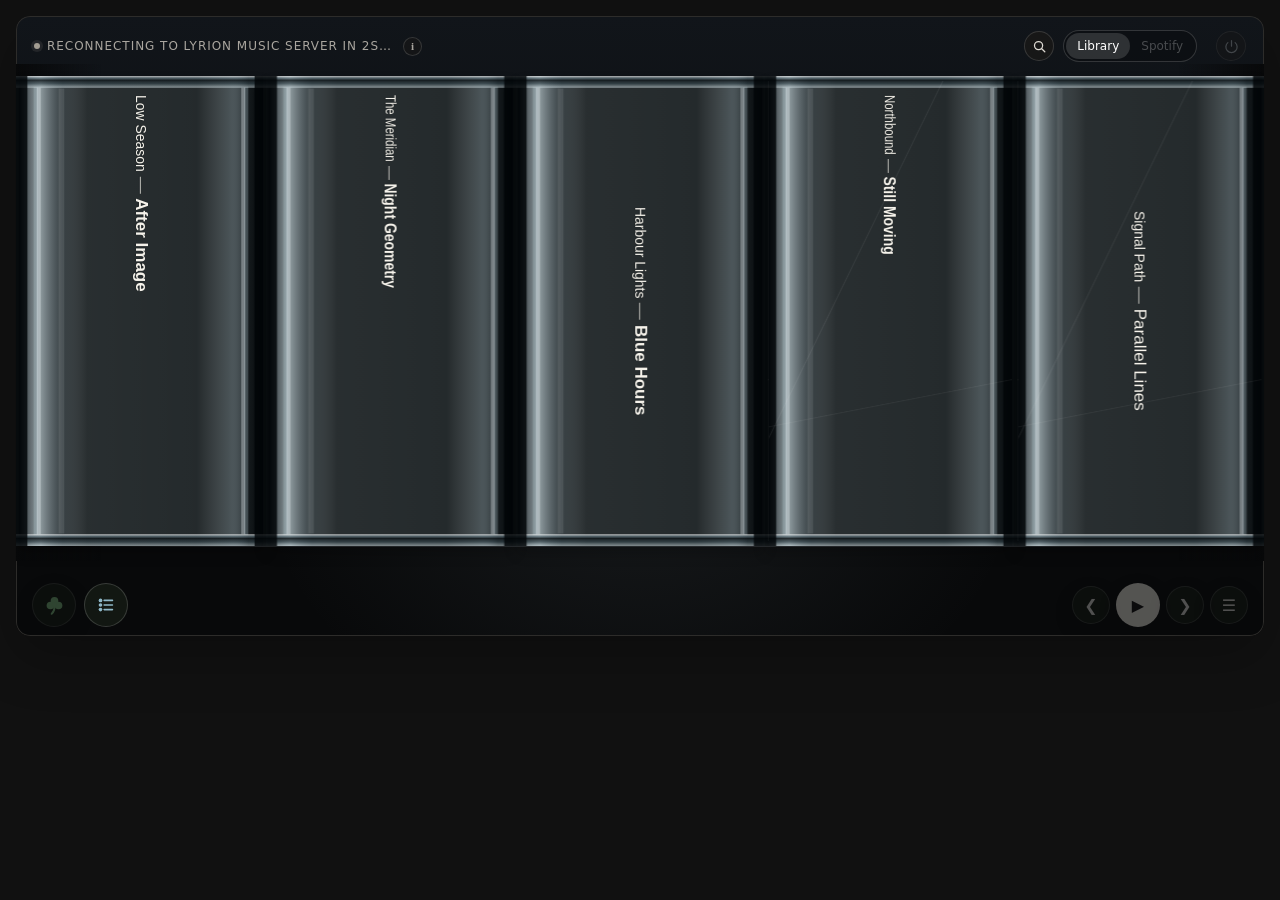
==== index.html @ 68f1d2e0 "UX: organize About into sections with one combined browser/server build panel" ====
<!doctype html>
<html lang="en">
<head>
  <meta charset="utf-8">
  <meta name="viewport" content="width=device-width, initial-scale=1, viewport-fit=cover">
  <meta name="theme-color" content="#08090b">
  <meta name="application-name" content="Lyrion Carousel">
  <meta name="apple-mobile-web-app-capable" content="yes">
  <meta name="apple-mobile-web-app-status-bar-style" content="black">
  <title>Lyrion Carousel</title>
  <link rel="manifest" href="manifest.webmanifest">
  <link rel="icon" href="assets/lyrion-carousel-icon.svg" type="image/svg+xml">
  <link rel="stylesheet" href="css/album-browser.css?v=fast-nav-3">
  <link rel="stylesheet" href="css/shelf.css?v=touch-selection-1">
  <link rel="stylesheet" href="css/realistic-case.css?v=shelf-only-1">
  <link rel="stylesheet" href="css/settings.css?v=about-sections-1">
</head>
<body>
<div id="book-fan-browser" class="is-starting" data-ready="false" data-shelf-variety="true" aria-label="Lyrion Carousel album browser">
  <section class="bf-screen">
    <div class="bf-header">
      <div class="bf-header-status"><span class="bf-connection"><span class="bf-status-dot" aria-hidden="true"></span><span class="bf-connection-label">Connecting to Lyrion Music Server…</span><button class="bf-settings-open" type="button" aria-label="Settings" title="Settings">i</button></span><a class="bf-update-notice" href="https://github.com/accidentalskeleton/lyrion-carousel/releases/latest" target="_blank" rel="noopener noreferrer" aria-live="polite" hidden></a></div>
      <span class="bf-header-tools"><button class="bf-search-open" type="button" aria-label="Search albums" title="Search albums"><svg viewBox="0 0 24 24" aria-hidden="true"><circle cx="10.5" cy="10.5" r="6.5" fill="none" stroke="currentColor" stroke-width="2"/><path d="m15.5 15.5 5 5" fill="none" stroke="currentColor" stroke-width="2" stroke-linecap="round"/></svg></button><span class="bf-source-switch" role="group" aria-label="Music source"><button type="button" class="bf-source-button is-active" data-source="library" aria-pressed="true">Library</button><button type="button" class="bf-source-button" data-source="spotify" aria-pressed="false">Spotify</button></span><button class="bf-player-power" type="button" aria-label="Player power unavailable" title="Player power unavailable" aria-pressed="false" disabled><svg viewBox="0 0 24 24" aria-hidden="true"><path d="M12 2.5v9M6.2 5.8a9 9 0 1 0 11.6 0" fill="none" stroke="currentColor" stroke-width="2" stroke-linecap="round"/></svg></button></span>
    </div>
    <div class="bf-settings-overlay" hidden>
      <div class="bf-settings-panel" role="dialog" aria-modal="true" aria-labelledby="bf-settings-title">
        <div class="bf-settings-heading"><div><span class="bf-settings-kicker">Lyrion Carousel</span><h2 id="bf-settings-title">Settings</h2></div><button class="bf-settings-close" type="button" aria-label="Close settings">×</button></div>
        <div class="bf-settings-tabs" role="tablist" aria-label="Settings categories">
          <button type="button" class="bf-settings-tab" id="settings-tab-display" role="tab" aria-controls="settings-panel-display" aria-selected="true" tabindex="0" data-settings-tab="display">Display</button>
          <button type="button" class="bf-settings-tab" id="settings-tab-browsing" role="tab" aria-controls="settings-panel-browsing" aria-selected="false" tabindex="-1" data-settings-tab="browsing">Browsing</button>
          <button type="button" class="bf-settings-tab" id="settings-tab-connection" role="tab" aria-controls="settings-panel-connection" aria-selected="false" tabindex="-1" data-settings-tab="connection">Connection</button>
          <button type="button" class="bf-settings-tab" id="settings-tab-genres" role="tab" aria-controls="settings-panel-genres" aria-selected="false" tabindex="-1" data-settings-tab="genres">Genres</button>
          <button type="button" class="bf-settings-tab" id="settings-tab-cache" role="tab" aria-controls="settings-panel-cache" aria-selected="false" tabindex="-1" data-settings-tab="cache">Cache</button>
          <button type="button" class="bf-settings-tab" id="settings-tab-about" role="tab" aria-controls="settings-panel-about" aria-selected="false" tabindex="-1" data-settings-tab="about">About</button>
          <button type="button" class="bf-settings-tab" id="settings-tab-coffee" role="tab" aria-controls="settings-panel-coffee" aria-selected="false" tabindex="-1" data-settings-tab="coffee">☕ Coffee</button>
          <button type="button" class="bf-settings-tab" id="settings-tab-demo" role="tab" aria-controls="settings-panel-demo" aria-selected="false" tabindex="-1" data-settings-tab="demo">Demo</button>
        </div>
        <div class="bf-settings-body">
          <div class="bf-settings-tabpanel" id="settings-panel-display" role="tabpanel" aria-labelledby="settings-tab-display">
            <div class="bf-settings-section"><div class="bf-settings-copy"><strong>Displayed albums</strong><span>Limit the number of CD spines shown on the shelf.</span></div><select class="bf-display-count" aria-label="Displayed albums"><option value="20">20 albums</option><option value="30">30 albums</option><option value="40">40 albums</option><option value="50">50 albums</option></select></div>
            <div class="bf-settings-section"><div class="bf-settings-copy"><strong>Shelf variety</strong><span>Vary spine typography, case details and multi-disc widths.</span></div><select class="bf-shelf-variety" aria-label="Shelf variety"><option value="true">On</option><option value="false">Off</option></select></div>
            <div class="bf-settings-section"><div class="bf-settings-copy"><strong>Catalogue codes</strong><span>Show catalogue numbers at the bottom of CD spines.</span></div><select class="bf-catalogue-codes" aria-label="Catalogue codes"><option value="true">Show</option><option value="false">Hide</option></select></div>
            <div class="bf-settings-section"><div class="bf-settings-copy"><strong>Album cover size</strong><span>Image resolution in pixels. Smaller covers use less bandwidth and browser memory.</span></div><select class="bf-cover-size" aria-label="Album cover size in pixels"><option value="128">128 px</option><option value="256">256 px</option><option value="384">384 px</option><option value="512">512 px</option><option value="768">768 px</option><option value="1024">1024 px</option></select></div>
            <div class="bf-settings-section"><div class="bf-settings-copy"><strong>Screen sleep</strong><span>Black out the controller after no touch, wheel or keyboard activity.</span></div><select class="bf-screen-sleep-delay" aria-label="Screen sleep delay"><option value="0">Off</option><option value="300000">5 minutes</option><option value="900000">15 minutes</option><option value="1800000">30 minutes</option><option value="3600000">1 hour</option></select></div>
          </div>
          <div class="bf-settings-tabpanel" id="settings-panel-browsing" role="tabpanel" aria-labelledby="settings-tab-browsing" hidden>
            <h3 class="bf-settings-group-title">Automatic shelf behaviour</h3>
            <div class="bf-settings-section"><div class="bf-settings-copy"><strong>When new albums arrive</strong><span>Choose how this viewer responds after LMS adds albums. Never starts playback or interrupts active browsing.</span></div><select class="bf-new-album-action" aria-label="When new albums are added"><option value="none">Update shelf only</option><option value="notify">Show notification</option><option value="preview">Scroll to album and open cover</option></select></div>
            <div class="bf-settings-section"><div class="bf-settings-copy"><strong>Idle return</strong><span>Return to the playing album after browsing has stopped.</span></div><select class="bf-idle-return" aria-label="Idle return delay"><option value="0">Off</option><option value="15000">15 seconds</option><option value="30000">30 seconds</option><option value="60000">1 minute</option><option value="120000">2 minutes</option></select></div>
            <div class="bf-settings-section"><div class="bf-settings-copy"><strong>Manual source browsing</strong><span>After selecting Library or Spotify, wait this long after your last interaction before following the player's source again. Applies only to this viewer.</span></div><select class="bf-source-browse-timeout" aria-label="Manual source browsing timeout"><option value="0">Follow immediately</option><option value="60000">1 minute</option><option value="300000">5 minutes</option><option value="600000">10 minutes</option><option value="900000">15 minutes</option><option value="1800000">30 minutes</option><option value="3600000">1 hour</option></select></div>
            <h3 class="bf-settings-group-title">Previews and navigation</h3>
            <div class="bf-settings-section"><div class="bf-settings-copy"><strong>Front preview timeout</strong><span>Return a clicked album cover to the shelf.</span></div><select class="bf-front-timeout" aria-label="Front preview timeout"><option value="0">Off</option><option value="5000">5 seconds</option><option value="10000">10 seconds</option><option value="20000">20 seconds</option><option value="30000">30 seconds</option></select></div>
            <div class="bf-settings-section"><div class="bf-settings-copy"><strong>Album menu timeout</strong><span>Close the long-press album menu after inactivity.</span></div><select class="bf-album-menu-timeout" aria-label="Album menu timeout"><option value="0">Off</option><option value="5000">5 seconds</option><option value="10000">10 seconds</option><option value="20000">20 seconds</option><option value="30000">30 seconds</option></select></div>
            <div class="bf-settings-section"><div class="bf-settings-copy"><strong>Maximum scroll duration</strong><span>Maximum time for random selection or idle return to reach its album.</span></div><select class="bf-random-duration" aria-label="Maximum scroll duration"><option value="1000">1 second</option><option value="2000">2 seconds</option><option value="3000">3 seconds</option></select></div>
          </div>
          <div class="bf-settings-tabpanel" id="settings-panel-connection" role="tabpanel" aria-labelledby="settings-tab-connection" hidden>
            <div class="bf-settings-section"><div class="bf-settings-copy"><strong>Player</strong><span>Choose the Lyrion player controlled by this browser.</span></div><select class="bf-player-select" aria-label="Lyrion player" disabled><option>Discovering…</option></select></div>
            <div class="bf-settings-section"><div class="bf-settings-copy"><strong>Lyrion Music Server</strong><span>Choose the server used for the library and player connection.</span></div><div class="bf-lms-connect"><input class="bf-lms-url" type="url" inputmode="url" spellcheck="false" autocomplete="off" aria-label="Lyrion Music Server URL" placeholder="http://mrlazy:9000"><button class="bf-lms-connect-button" type="button">Connect</button></div></div>
            <p class="bf-connection-feedback" role="status" aria-live="polite"></p>
          </div>
          <div class="bf-settings-tabpanel" id="settings-panel-genres" role="tabpanel" aria-labelledby="settings-tab-genres" hidden>
            <div class="bf-settings-copy bf-genre-heading"><strong>Library genres</strong><span>Choose which genres appear in the album browser.</span></div>
            <div class="bf-genre-actions"><label><input class="bf-genres-all" type="checkbox"> Select all</label><label><input class="bf-genres-none" type="checkbox"> Select none</label></div>
            <p class="bf-genres-status" role="status" aria-live="polite">Loading genres...</p>
            <div class="bf-genre-list" role="group" aria-label="Enabled music genres"></div>
          </div>
          <div class="bf-settings-tabpanel" id="settings-panel-cache" role="tabpanel" aria-labelledby="settings-tab-cache" hidden>
            <div class="bf-cache-warming"><strong>Prepare album artwork</strong><p>Build the server cache in the background at the selected cover size. Continues with this browser closed; stops if the cache is full.</p><div class="bf-cache-confirm-actions"><button type="button" class="bf-warm-start">Prepare all artwork</button><button type="button" class="bf-warm-cancel" hidden>Cancel</button></div><p class="bf-warm-status" role="status" aria-live="polite">Not started</p></div>
            <div class="bf-settings-about"><div class="bf-settings-copy"><strong>Album cache</strong><span>Cached original and resized cover images. Spine metadata and Recently Added dates are stored separately in SQLite.</span></div><div class="bf-settings-section"><div class="bf-settings-copy"><strong>Cache limit</strong><span>Maximum disk space used by cached original and prepared artwork.</span></div><select class="bf-cache-limit" aria-label="Artwork cache size limit"><option value="128000000">128 MB</option><option value="256000000">256 MB</option><option value="512000000">512 MB</option><option value="1000000000">1 GB</option><option value="2000000000">2 GB</option></select></div><dl class="bf-status-grid"><div><dt>Status</dt><dd class="bf-about-cache">—</dd></div><div><dt>Cache size</dt><dd class="bf-cache-size">Loading…</dd></div></dl><div class="bf-cache-actions"><button class="bf-clear-cache" type="button">Clear album cache</button><div class="bf-cache-confirm" hidden role="group" aria-labelledby="cache-confirm-title"><strong id="cache-confirm-title">Clear album cache?</strong><p>Remove cached artwork, spine colours, fonts and catalogue snapshots. These rebuild as albums load. Your saved Recently Added dates and music library are preserved.</p><div class="bf-cache-confirm-actions"><button class="bf-cache-cancel" type="button">Cancel</button><button class="bf-cache-confirm-clear" type="button">Clear cache</button></div></div><span class="bf-cache-feedback" role="status" aria-live="polite"></span></div></div>
          </div>
          <div class="bf-settings-tabpanel" id="settings-panel-about" role="tabpanel" aria-labelledby="settings-tab-about" hidden>
            <section class="bf-about-section" aria-labelledby="bf-about-connection-heading">
              <h3 class="bf-settings-group-title" id="bf-about-connection-heading">Connection &amp; library</h3>
              <p class="bf-about-section-description">Live status for this browser session and the selected player.</p>
              <dl class="bf-status-grid">
                <div><dt>LMS</dt><dd class="bf-about-connection">—</dd></div>
                <div><dt>Live updates</dt><dd class="bf-about-live">—</dd></div>
                <div><dt>Player</dt><dd class="bf-about-player">—</dd></div>
                <div><dt>Library</dt><dd class="bf-about-library">—</dd></div>
              </dl>
            </section>
            <section class="bf-about-section" aria-labelledby="bf-about-build-heading">
              <h3 class="bf-settings-group-title" id="bf-about-build-heading">Application &amp; build</h3>
              <p class="bf-about-section-description">Lyrion Carousel — comparing the code in this browser with the installed server.</p>
              <dl class="bf-about-build-card" data-build-status="unknown">
                <div><dt>Browser build</dt><dd class="bf-about-browser-version">—</dd></div>
                <div><dt>Server build</dt><dd class="bf-about-version">—</dd></div>
                <div class="bf-about-build-status-row"><dt>Build status</dt><dd class="bf-about-build-match" role="status" aria-live="polite">Checking…</dd></div>
              </dl>
            </section>
            <section class="bf-about-section" aria-labelledby="bf-about-project-heading">
              <h3 class="bf-settings-group-title" id="bf-about-project-heading">Project</h3>
              <div class="bf-about-project-card bf-project-links">
                <a class="bf-project-link" href="https://github.com/accidentalskeleton/lyrion-carousel" target="_blank" rel="noopener noreferrer" aria-label="GitHub project (opens in a new tab)">GitHub project <span aria-hidden="true">↗</span></a>
                <a class="bf-project-link" href="https://forums.lyrion.org/forum/user-forums/3rd-party-software/1841038-lyrion-carousel-a-touchscreen-album-browser" target="_blank" rel="noopener noreferrer" aria-label="Lyrion forums announcement (opens in a new tab)">Lyrion forums announcement <span aria-hidden="true">↗</span></a>
              </div>
            </section>
            <section class="bf-about-section bf-release-updates" aria-labelledby="bf-about-updates-heading">
              <h3 class="bf-settings-group-title" id="bf-about-updates-heading">Release updates</h3>
              <div class="bf-release-controls"><label><input class="bf-release-auto" type="checkbox" checked> Check automatically (daily)</label><button class="bf-release-check" type="button">Check now</button></div>
              <p class="bf-release-status" role="status" aria-live="polite">Not checked yet.</p>
              <a class="bf-project-link bf-release-link" href="https://github.com/accidentalskeleton/lyrion-carousel/releases/latest" target="_blank" rel="noopener noreferrer" hidden>View release</a>
            </section>
          </div>
          <div class="bf-settings-tabpanel" id="settings-panel-coffee" role="tabpanel" aria-labelledby="settings-tab-coffee" hidden>
            <div class="bf-coffee-panel">
              <div class="bf-coffee-icon" aria-hidden="true">☕</div>
              <div class="bf-settings-copy"><strong>Enjoying Lyrion Carousel?</strong><span>If you'd like to support its development, you can buy me a coffee.</span></div>
              <a class="bf-coffee-button" href="https://buymeacoffee.com/stuliet" target="_blank" rel="noopener noreferrer">☕ Buy me a coffee</a>
            </div>
          </div>
          <div class="bf-settings-tabpanel" id="settings-panel-demo" role="tabpanel" aria-labelledby="settings-tab-demo" hidden>
            <h3 class="bf-settings-group-title">Visual showcase</h3>
            <p class="bf-demo-description">Automatically browse the CD shelf and open albums. Visual only: no music starts, queues change or player controls are sent. Runs in Chrome, Edge and Safari.</p>
            <div class="bf-settings-section"><div class="bf-settings-copy"><strong>Demo speed</strong><span>Choose how long each scene stays on screen.</span></div><select class="bf-demo-speed" aria-label="Demonstration speed"><option value="relaxed">Relaxed</option><option value="normal" selected>Normal</option><option value="fast">Fast</option></select></div>
            <div class="bf-settings-section"><div class="bf-settings-copy"><strong>Repeat showcase</strong><span>Loop the sequence for longer filming sessions. Applies to this browser as host, or to your local demo.</span></div><label class="bf-demo-repeat-label"><input type="checkbox" class="bf-demo-repeat"> Repeat</label></div>
            <h3 class="bf-settings-group-title">This browser</h3>
            <div class="bf-demo-actions"><button type="button" class="bf-demo-local">Start local demo</button></div>
            <h3 class="bf-settings-group-title">Synchronise other browsers</h3>
            <p class="bf-demo-description">Start a shared session, then enter its eight-character code on each Windows, iPad or Pi browser you want to join. Other viewers are never taken over automatically.</p>
            <div class="bf-demo-actions"><button type="button" class="bf-demo-shared">Create shared session</button><button type="button" class="bf-demo-launch" hidden>Begin shared showcase</button></div>
            <div class="bf-demo-actions"><input class="bf-demo-code" type="text" maxlength="8" autocomplete="off" autocapitalize="characters" spellcheck="false" placeholder="Session code" aria-label="Shared demo code"><button type="button" class="bf-demo-join">Join demo</button></div>
            <div class="bf-demo-actions"><button type="button" class="bf-demo-stop" disabled>Stop demo</button></div>
            <p class="bf-demo-status" role="status" aria-live="polite">Demo inactive. Touch, click or press Escape to stop an active demonstration.</p>
          </div>
        </div>
        <div class="bf-settings-note">Changes are saved and applied immediately.</div>
      </div>
    </div>
    <div class="bf-search-overlay" hidden><div class="bf-search-panel"><div class="bf-search-row"><input class="bf-search-input" type="search" placeholder="Search albums or artists" autocomplete="off" aria-label="Search albums or artists"><button class="bf-search-close" type="button" aria-label="Close search">×</button></div><div class="bf-alphabet" aria-label="Jump by artist initial"></div><div class="bf-search-status">Type to search, or choose an artist initial.</div><div class="bf-search-results"></div></div></div>
    <div class="bf-album-menu" role="menu" aria-label="Album actions" hidden><strong class="bf-album-menu-title"></strong><label class="bf-album-disc-label" hidden>Play or queue<select class="bf-album-disc" aria-label="Album or disc"></select></label><button class="bf-clear-play" type="button" role="menuitem">Clear queue and play album</button><button class="bf-play-now" type="button" role="menuitem">Replace current album and play</button><button class="bf-play-next" type="button" role="menuitem">Play after current album</button><button class="bf-add-queue" type="button" role="menuitem">Add album to end of queue</button><button class="bf-track-list-open" type="button" role="menuitem">View album information</button></div>
    <div class="bf-track-overlay" role="dialog" aria-modal="true" aria-labelledby="bf-track-title" hidden><div class="bf-track-panel"><div class="bf-track-heading"><div><span class="bf-settings-kicker">Album Information</span><h2 id="bf-track-title"></h2><span class="bf-track-details"></span><a class="bf-track-spotify-link" href="#" target="_blank" rel="noopener noreferrer" hidden>Find album on Spotify ↗</a></div><div class="bf-track-heading-controls"><button class="bf-track-play-now" type="button" aria-label="Play album now" title="Play now">▶</button><button class="bf-track-close" type="button" aria-label="Close album information">×</button></div></div><div class="bf-track-status" role="status" aria-live="polite">Loading tracks…</div><ol class="bf-track-list"></ol></div></div>
    <div class="bf-new-album-toast" role="status" aria-live="polite" hidden></div>
    <div class="bf-stage cursor-interaction" role="listbox" aria-label="Albums"></div>
    <div class="bf-fast-nav-anchor">
      <div id="bf-fast-nav-panel" class="bf-fast-navigator" role="group" aria-label="Fast CD navigation" hidden>
        <div class="bf-fast-nav-heading"><span class="bf-fast-nav-label">Your collection</span><strong class="bf-fast-nav-count">0 CDs</strong><button type="button" class="bf-fast-nav-close" aria-label="Close fast navigator" title="Close">×</button></div>
        <input class="bf-fast-nav-range" type="range" min="0" max="1000" step="1" value="0" aria-label="Scrub through CD collection">
        <div class="bf-fast-nav-letters" role="group" aria-label="Jump to artist or album initial"></div>
      </div>
    </div>
    <div class="bf-front-preview" aria-hidden="true" hidden><div class="bf-front-case" tabindex="0" aria-label="Album cover. Swipe left or right to browse albums; tap to close; long press for album actions" title="Tap to close; drag to browse; long press for album actions"><div class="bf-front-art" aria-hidden="true"></div><button class="bf-front-play" type="button" aria-label="Play album" title="Play album">▶</button></div></div>
    <img class="bf-external-art" hidden alt="">
    <div class="bf-hinge"></div><div class="bf-shelf-line"></div><div class="bf-fade left"></div><div class="bf-fade right"></div><div class="bf-meta" aria-live="polite"></div>
    <button class="bf-random cursor-interaction" type="button" aria-label="Play a random album; hold to discover albums" title="Play a random album · hold to discover"><svg viewBox="0 0 24 24" aria-hidden="true"><circle cx="12" cy="7" r="4" fill="currentColor"/><circle cx="7.8" cy="12" r="4" fill="currentColor"/><circle cx="16.2" cy="12" r="4" fill="currentColor"/><circle cx="12" cy="11.5" r="2.5" fill="currentColor"/><path d="M12 13.5c.1 3.1-0.9 5.1-3 7.2" fill="none" stroke="currentColor" stroke-width="2" stroke-linecap="round"/></svg></button><div class="bf-discovery-menu" role="menu" aria-label="Discover an album" hidden><strong>Discover an album</strong><button type="button" role="menuitem" data-discover="forgotten">Long Forgotten<span>Not played for the longest time</span></button><button type="button" role="menuitem" data-discover="rarely">Rarely Played<span>Albums with low play counts</span></button><button type="button" role="menuitem" data-discover="surprise">Rediscover Something<span>Surprise me with an overlooked album</span></button></div><button class="bf-order-toggle cursor-interaction" type="button" aria-label="Album order: Artist / Album" title="Album order: Artist / Album"><svg class="bf-order-icon artist-album" viewBox="0 0 24 24" aria-hidden="true"><circle cx="6" cy="7" r="2" fill="currentColor"/><path d="M10 7h9M10 12h9M10 17h9" fill="none" stroke="currentColor" stroke-width="1.8" stroke-linecap="round"/><circle cx="6" cy="12" r="2" fill="currentColor"/><circle cx="6" cy="17" r="2" fill="currentColor"/></svg><svg class="bf-order-icon album" viewBox="0 0 24 24" aria-hidden="true"><rect x="5" y="5" width="14" height="14" rx="2" fill="none" stroke="currentColor" stroke-width="1.8"/><path d="M8 9h8M8 13h8M8 17h5" fill="none" stroke="currentColor" stroke-width="1.6" stroke-linecap="round"/></svg><svg class="bf-order-icon recent" viewBox="0 0 24 24" aria-hidden="true"><path d="M5 5h14v14H5zM8 3v5M16 3v5M5 10h14M9 14h6M9 17h4" fill="none" stroke="currentColor" stroke-width="1.8" stroke-linecap="round"/></svg><svg class="bf-order-icon lms-history" viewBox="0 0 24 24" aria-hidden="true"><path d="M3.5 4.5v4.5H8M4 9a8.5 8.5 0 1 1-.2 6" fill="none" stroke="currentColor" stroke-width="1.8" stroke-linecap="round" stroke-linejoin="round"/><path d="M12 7.5V12l3 2" fill="none" stroke="currentColor" stroke-width="1.8" stroke-linecap="round" stroke-linejoin="round"/></svg><svg class="bf-order-icon random" viewBox="0 0 24 24" aria-hidden="true"><path d="M4 7h2c4 0 5 10 9 10h5M4 17h2c4 0 5-10 9-10h5M17 4l3 3-3 3M17 14l3 3-3 3" fill="none" stroke="currentColor" stroke-width="1.8" stroke-linecap="round" stroke-linejoin="round"/></svg></button>
    <div class="bf-order-menu" role="menu" aria-label="Sort albums by" hidden>
      <div class="bf-order-menu-label" aria-hidden="true">Sort albums by</div>
      <button type="button" data-order="artistAlbum" role="menuitem"><svg viewBox="0 0 24 24" aria-hidden="true"><circle cx="6" cy="7" r="2" fill="currentColor"/><path d="M10 7h9M10 12h9M10 17h9" fill="none" stroke="currentColor" stroke-width="1.8" stroke-linecap="round"/><circle cx="6" cy="12" r="2" fill="currentColor"/><circle cx="6" cy="17" r="2" fill="currentColor"/></svg>Artist → Album</button>
      <button type="button" data-order="album" role="menuitem"><svg viewBox="0 0 24 24" aria-hidden="true"><rect x="5" y="5" width="14" height="14" rx="2" fill="none" stroke="currentColor" stroke-width="1.8"/><path d="M8 9h8M8 13h8M8 17h5" fill="none" stroke="currentColor" stroke-width="1.6" stroke-linecap="round"/></svg>Album → Artist</button>
      <div class="bf-order-menu-separator" role="separator"></div>
      <button type="button" data-order="indexed" role="menuitem" title="Albums recently indexed into the current LMS library"><svg viewBox="0 0 24 24" aria-hidden="true"><path d="M5 5h14v14H5zM8 3v5M16 3v5M5 10h14M9 14h6M9 17h4" fill="none" stroke="currentColor" stroke-width="1.8" stroke-linecap="round"/></svg>Recently Added</button>
      <button title="Original LMS New Music order; shared recordings can retain older dates" type="button" data-order="recent" role="menuitem"><svg viewBox="0 0 24 24" aria-hidden="true"><path d="M3.5 4.5v4.5H8M4 9a8.5 8.5 0 1 1-.2 6" fill="none" stroke="currentColor" stroke-width="1.8" stroke-linecap="round" stroke-linejoin="round"/><path d="M12 7.5V12l3 2" fill="none" stroke="currentColor" stroke-width="1.8" stroke-linecap="round" stroke-linejoin="round"/></svg>New Music (LMS)</button>
      <div class="bf-order-menu-separator" role="separator"></div>
      <button type="button" data-order="colour" role="menuitem">Spine Colour</button>
      <button type="button" data-order="random" role="menuitem"><svg viewBox="0 0 24 24" aria-hidden="true"><path d="M4 7h2c4 0 5 10 9 10h5M4 17h2c4 0 5-10 9-10h5M17 4l3 3-3 3M17 14l3 3-3 3" fill="none" stroke="currentColor" stroke-width="1.8" stroke-linecap="round" stroke-linejoin="round"/></svg>Random</button>
    </div>
    <div class="bf-transport" role="group" aria-label="Playback controls">
      <span class="bf-queue-position" hidden></span>
      <button class="bf-previous cursor-interaction" type="button" aria-label="Previous track" title="Previous track" disabled><span aria-hidden="true">❮</span></button>
      <button class="bf-play cursor-interaction" type="button" aria-label="Resume player" title="Play or pause" disabled><span aria-hidden="true">▶</span></button>
      <button class="bf-next cursor-interaction" type="button" aria-label="Next track" title="Next track" disabled><span aria-hidden="true">❯</span></button>
      <button class="bf-queue-open cursor-interaction" type="button" aria-label="Open play queue" title="Swipe up or tap to open queue" disabled><span aria-hidden="true">☰</span></button>
    </div>
    <div class="bf-queue-scrim" aria-hidden="true"></div>
    <section class="bf-queue-drawer" role="dialog" aria-modal="true" aria-labelledby="bf-queue-title" aria-hidden="true">
      <button class="bf-queue-grip" type="button" aria-label="Close play queue"><span aria-hidden="true"></span></button>
      <div class="bf-queue-heading"><div><span class="bf-settings-kicker">Now playing</span><h2 id="bf-queue-title">Play queue</h2><span class="bf-queue-progress" hidden></span></div><button class="bf-queue-close" type="button" aria-label="Close play queue">×</button></div>
      <div class="bf-queue-status" role="status" aria-live="polite"></div>
      <ol class="bf-queue-list"></ol>
    </section>
    <button class="bf-screen-sleep" type="button" aria-label="Wake screen" hidden></button>
    <div class="bf-demo-guide" aria-hidden="true" hidden>
      <div class="bf-demo-banner"><span class="bf-demo-banner-dot" aria-hidden="true"></span><strong>DEMO MODE</strong><span class="bf-demo-banner-progress">Preparing showcase…</span></div>
      <div class="bf-demo-callout" hidden><strong class="bf-demo-callout-title"></strong><span class="bf-demo-callout-detail"></span></div>
      <svg class="bf-demo-arrow" aria-hidden="true" preserveAspectRatio="none"><defs><marker id="bf-demo-arrowhead" markerWidth="8" markerHeight="8" refX="7" refY="4" orient="auto" markerUnits="strokeWidth"><path d="M 0 0 L 8 4 L 0 8 z" fill="#a5dec0"/></marker></defs><path class="bf-demo-arrow-path" marker-end="url(#bf-demo-arrowhead)"/></svg>
    </div>
  </section>
</div>
<script src="js/resilience.js?v=0.11.0"></script>
<script type="module" src="js/settings.js?v=build-check-1"></script><script type="module" src="js/app.js?v=demo-tour-3"></script><script type="module" src="js/screen-sleep.js?v=0.11.0"></script><script type="module" src="js/performance.js?v=phase4-profiler-refresh-2"></script>
</body>
</html>
---- css/album-browser.css ----
html {
    color-scheme:dark;
    background:#111
}
body {
    margin:0;
    padding:16px;
    background:#111
}
#book-fan-browser {
    --bf-bg:#08090a;
    --bf-text:#f1eee8;
    --bf-muted:#aaa69f;
    --bf-line:#2d2c2a;
    width:100%;
    color:var(--bf-text);
    font-family:Inter,ui-sans-serif,system-ui,sans-serif;
    user-select:none
}
.bf-screen {
    position:relative;
    height:390px;
    overflow:hidden;
    border-radius:14px;
    background:radial-gradient(ellipse at 50% 74%,rgba(130,145,155,.12),transparent 43%),linear-gradient(180deg,#11151a 0%,#08090a 72%);
    box-shadow:inset 0 0 0 1px var(--bf-line),0 20px 54px rgba(0,0,0,.25)
}
.bf-header {
    position:absolute;
    z-index:80;
    top:14px;
    left:18px;
    right:18px;
    display:flex;
    justify-content:space-between;
    gap:16px;
    color:var(--bf-muted);
    font-size:12px;
    letter-spacing:.08em;
    text-transform:uppercase;
    pointer-events:none
}
.bf-connection,.bf-header-tools {
    display:inline-flex;
    align-items:center;
    gap:7px
}
.bf-header-tools {
    gap:9px;
    pointer-events:auto
}
.bf-status-dot {
    width:6px;
    height:6px;
    border-radius:50%;
    background:#a39d92;
    box-shadow:0 0 0 3px rgba(163,157,146,.13)
}
#book-fan-browser[data-connected=true] .bf-status-dot {
    background:#8fba91;
    box-shadow:0 0 0 3px rgba(143,186,145,.13)
}
.bf-search-open,.bf-settings-open {
    display:inline-flex;
    align-items:center;
    justify-content:center;
    border:1px solid rgba(255,255,255,.14);
    border-radius:50%;
    background:#171717;
    color:#ddd9d2;
    cursor:pointer
}
.bf-search-open {
    width:30px;
    height:30px
}
.bf-search-open svg {
    width:15px;
    height:15px
}
.bf-player-power { display:inline-grid; place-items:center; width:30px; height:30px; padding:0; border:1px solid rgba(255,255,255,.12); border-radius:50%; background:#171717; color:#777b7d; cursor:pointer; transition:color .2s,border-color .2s,background .2s; }
.bf-player-power svg { width:15px; height:15px; }
.bf-player-power[data-power="on"] { color:#9bc9a0; border-color:rgba(143,186,145,.36); }
.bf-player-power[data-power="off"] { color:#aaa69f; }
.bf-player-power:not(:disabled):hover,.bf-player-power:focus-visible { background:#262b28; border-color:rgba(255,255,255,.32); outline:none; }
.bf-player-power:disabled { opacity:.48; cursor:default; }
.bf-settings-open {
    width:19px;
    height:19px;
    margin-left:4px;
    padding:0;
    font:600 11px/1 Georgia,serif;
    text-transform:none;
    letter-spacing:0;
    pointer-events:auto;
    color:#aaa69f;
    background:rgba(23,23,23,.72)
}
.bf-settings-open:hover,.bf-search-open:hover {
    border-color:rgba(255,255,255,.28);
    color:#f1eee8
}
.bf-player-select {
    min-height:34px;
    min-width:190px;
    border:1px solid rgba(255,255,255,.14);
    border-radius:7px;
    padding:4px 28px 4px 9px;
    background:#171717;
    color:#ddd9d2;
    font:inherit;
    letter-spacing:.02em
}
.bf-settings-overlay {
    position:absolute;
    z-index:220;
    inset:0;
    display:flex;
    align-items:flex-start;
    justify-content:center;
    padding:52px 18px 18px;
    box-sizing:border-box;
    border-radius:14px;
    background:rgba(7,8,9,.82);
    backdrop-filter:blur(12px)
}
.bf-settings-overlay[hidden] {
    display:none
}
.bf-settings-panel {
    width:min(520px,100%);
    border:1px solid rgba(255,255,255,.12);
    border-radius:12px;
    padding:20px;
    background:#111417;
    box-shadow:0 24px 60px rgba(0,0,0,.55)
}
.bf-settings-heading {
    display:flex;
    align-items:flex-start;
    justify-content:space-between;
    gap:20px;
    padding-bottom:16px;
    border-bottom:1px solid rgba(255,255,255,.08)
}
.bf-settings-kicker {
    display:block;
    margin-bottom:3px;
    color:#777d80;
    font-size:10px;
    letter-spacing:.12em;
    text-transform:uppercase
}
.bf-settings-heading h2 {
    margin:0;
    font-size:18px;
    font-weight:500;
    letter-spacing:.01em
}
.bf-settings-close {
    width:32px;
    height:32px;
    border:1px solid rgba(255,255,255,.12);
    border-radius:50%;
    background:#191c1e;
    color:#c9c6c0;
    font-size:20px;
    line-height:1;
    cursor:pointer
}
.bf-settings-section {
    display:grid;
    grid-template-columns:1fr auto;
    gap:24px;
    align-items:center;
    padding-top:18px
}
.bf-settings-copy strong,.bf-settings-copy span {
    display:block
}
.bf-settings-copy strong {
    font-size:13px;
    font-weight:500
}
.bf-settings-copy span {
    margin-top:4px;
    color:var(--bf-muted);
    font-size:11px;
    line-height:1.45
}
.bf-stage {
    position:absolute;
    inset:42px 0 62px;
    perspective:1250px;
    perspective-origin:50% 43%;
    touch-action:pan-y;
    cursor:grab
}
.bf-stage.is-dragging {
    cursor:grabbing
}
.bf-stage:after {
    content:"";
    position:absolute;
    z-index:0;
    left:4%;
    right:4%;
    bottom:4px;
    height:78px;
    background:radial-gradient(ellipse at center,rgba(190,205,215,.11),rgba(65,72,78,.035) 45%,transparent 73%);
    transform:rotateX(69deg);
    filter:blur(5px);
    pointer-events:none
}
.bf-album {
    position:absolute;
    left:50%;
    top:8px;
    width:250px;
    height:220px;
    overflow:visible;
    transform-style:preserve-3d;
    transform-origin:50% 50%;
    will-change:transform,opacity,filter;
    background:transparent
}
.bf-album:before {
    content:"";
    position:absolute;
    z-index:-3;
    left:5%;
    right:3%;
    bottom:-27px;
    height:39px;
    border-radius:50%;
    background:radial-gradient(ellipse,rgba(0,0,0,.78),rgba(0,0,0,.35) 48%,transparent 74%);
    transform:rotateX(73deg);
    filter:blur(5px);
    pointer-events:none
}
.bf-album:after {
    content:"";
    position:absolute;
    z-index:0;
    left:3px;
    right:3px;
    top:3px;
    bottom:3px;
    border-radius:2px;
    background:linear-gradient(90deg,rgba(10,12,13,.72) 0 11%,rgba(26,28,29,.78) 11% 100%);
    box-shadow:inset 0 0 0 1px rgba(255,255,255,.14);
    transform:translateZ(-7px)
}
.bf-album-copy {
    display:none
}
.bf-hinge {
    display:none
}
.bf-shelf-line {
    position:absolute;
    z-index:1;
    left:4%;
    right:4%;
    bottom:69px;
    height:1px;
    background:linear-gradient(90deg,transparent,rgba(190,205,215,.16) 14%,rgba(190,205,215,.16) 86%,transparent);
    box-shadow:0 8px 30px rgba(170,190,205,.07);
    pointer-events:none
}
.bf-fade {
    position:absolute;
    z-index:70;
    top:38px;
    bottom:55px;
    width:85px;
    pointer-events:none
}
.bf-fade.left {
    left:0;
    background:linear-gradient(90deg,var(--bf-bg),transparent)
}
.bf-fade.right {
    right:0;
    background:linear-gradient(-90deg,var(--bf-bg),transparent)
}
.bf-meta {
    position:absolute;
    z-index:90;
    left:50%;
    bottom:8px;
    width:min(560px,76%);
    /* Reserve the track and progress rows so the album heading never shifts. */
    height:59px;
    line-height:18px;
    padding:6px 14px 7px;
    box-sizing:border-box;
    transform:translateX(-50%);
    border-radius:12px;
    background:radial-gradient(ellipse at center,rgba(8,9,10,.96) 0%,rgba(8,9,10,.83) 68%,transparent 100%);
    text-align:center;
    white-space:nowrap;
    overflow:hidden;
    text-overflow:ellipsis;
    pointer-events:none
}
.bf-album-menu {
    position:fixed;
    z-index:200;
    width:min(300px,calc(100vw - 24px));
    box-sizing:border-box;
    max-height:calc(100dvh - 24px);
    overflow-y:auto;
    padding:8px;
    border:1px solid rgba(255,255,255,.14);
    border-radius:9px;
    background:rgba(17,20,23,.97);
    box-shadow:0 18px 44px rgba(0,0,0,.55);
    backdrop-filter:blur(12px)
}
.bf-album-menu[hidden] { display:none; }
.bf-album-menu-title {
    display:block;
    overflow:hidden;
    padding:5px 8px 8px;
    color:#aaa69f;
    font-size:11px;
    font-weight:500;
    white-space:nowrap;
    text-overflow:ellipsis
}
.bf-album-menu button {
    display:block;
    width:100%;
    border:0;
    border-radius:6px;
    padding:9px 8px;
    background:transparent;
    color:#f1eee8;
    font:inherit;
    font-size:12px;
    text-align:left;
    cursor:pointer
}
.bf-album-menu button:hover,.bf-album-menu button:focus-visible { background:rgba(255,255,255,.1); outline:none; }
.bf-track-overlay {
    position:absolute;
    z-index:190;
    inset:0;
    display:flex;
    align-items:center;
    justify-content:center;
    padding:18px;
    border-radius:14px;
    background:rgba(8,9,10,.82);
    backdrop-filter:blur(12px)
}
.bf-track-overlay[hidden] { display:none; }
.bf-track-panel {
    width:min(520px,100%);
    max-height:calc(100% - 12px);
    display:flex;
    flex-direction:column;
    border:1px solid rgba(255,255,255,.14);
    border-radius:10px;
    padding:16px;
    box-sizing:border-box;
    background:#111417;
    box-shadow:0 24px 60px rgba(0,0,0,.55)
}
.bf-track-heading { display:flex; align-items:flex-start; justify-content:space-between; gap:16px; padding-bottom:12px; border-bottom:1px solid rgba(255,255,255,.08); }
.bf-track-heading h2 { margin:0; font-size:18px; font-weight:500; }
.bf-track-details { display:block; margin-top:5px; color:var(--bf-muted); font-size:12px; }
.bf-track-close { width:32px; height:32px; border:1px solid rgba(255,255,255,.12); border-radius:50%; background:#191c1e; color:#c9c6c0; font-size:20px; line-height:1; cursor:pointer; }
.bf-track-heading > div:first-child { min-width:0; }
.bf-track-heading-controls { display:flex; flex:none; align-items:center; gap:10px; }
.bf-track-play-now { display:grid; place-items:center; flex:none; width:38px; height:38px; padding:0 0 0 2px; border:1px solid rgba(143,186,145,.45); border-radius:50%; background:rgba(83,133,89,.25); color:#d5ecd6; font:inherit; font-size:18px; line-height:1; cursor:pointer; }
.bf-track-play-now:hover,.bf-track-play-now:focus-visible { background:rgba(83,133,89,.42); outline:none; }
.bf-track-play-now:disabled { opacity:.45; cursor:default; }
.bf-track-play-now[hidden] { display:none; }
.bf-track-status { min-height:18px; padding:12px 0 6px; color:var(--bf-muted); font-size:11px; }
.bf-track-list { margin:0; padding:0 4px 0 28px; overflow:auto; }
.bf-track-list li { display:grid; grid-template-columns:28px 1fr auto; gap:8px; padding:7px 8px; border-radius:5px; color:#ddd9d2; font-size:12px; }
.bf-track-list li:nth-child(odd) { background:rgba(255,255,255,.035); }
.bf-track-list li span:first-child,.bf-track-list li span:last-child { color:var(--bf-muted); }
.bf-track-list li.bf-disc-heading {
    display:block;
    margin:8px 0 3px;
    padding:8px 8px 4px;
    border-top:1px solid rgba(255,255,255,.1);
    background:transparent;
    color:var(--bf-muted);
    font-size:10px;
    font-weight:600;
    letter-spacing:.1em;
    text-transform:uppercase;
}
.bf-track-list li span:nth-child(2) { min-width:0; overflow-wrap:anywhere; }

.bf-album-detail {
    height:18px;
    overflow:hidden;
    white-space:nowrap;
    text-overflow:ellipsis;
}
.bf-meta:empty { visibility:hidden; }
.bf-meta strong {
    font-size:13px;
    font-weight:500
}
.bf-meta span {
    color:var(--bf-muted);
    font-size:12px
}
.bf-now-source {
    display:inline-flex;
    align-items:center;
    align-self:flex-start;
    margin-top:4px;
    padding:3px 7px;
    border:1px solid rgba(255,255,255,.14);
    border-radius:999px;
    color:var(--bf-muted);
    font-size:10px;
    letter-spacing:.04em;
    text-transform:uppercase
}
.bf-spotify-logo { width:16px; height:16px; display:block }
.bf-now-source-icon {
    display:inline-flex;
    align-items:center;
    justify-content:center;
    width:18px;
    height:18px;
    margin-right:6px;
    border:1px solid rgba(255,255,255,.16);
    border-radius:50%;
    font-size:11px;
    line-height:1;
    vertical-align:middle
}
.bf-now-track {
    display:block;
    margin-top:3px;
    overflow:hidden;
    text-overflow:ellipsis;
    transition:opacity .2s ease
}
.bf-now-track.is-background,.bf-progress.is-background {
    opacity:.28
}
.bf-progress {
    width:min(260px,72%);
    height:2px;
    margin:5px auto 0;
    overflow:hidden;
    border-radius:2px;
    background:rgba(255,255,255,.14);
    transition:opacity .2s ease
}
.bf-progress-fill {
    width:0;
    height:100%;
    background:#8fba91;
    transition:width .35s linear
}
.bf-search-overlay {
    position:absolute;
    z-index:210;
    inset:0;
    padding:18px;
    border-radius:14px;
    background:rgba(9,9,9,.96);
    backdrop-filter:blur(14px)
}
.bf-search-overlay[hidden] {
    display:none
}
.bf-search-panel {
    width:min(1180px,100%);
    height:100%;
    margin:0 auto;
    display:flex;
    flex-direction:column;
    gap:12px
}
.bf-search-row {
    display:flex;
    gap:8px
}
.bf-search-input {
    flex:1;
    min-width:0;
    border:1px solid rgba(255,255,255,.16);
    border-radius:8px;
    padding:9px 11px;
    background:#171717;
    color:#f1eee8;
    font:inherit;
    outline:none
}
.bf-search-close {
    width:38px;
    border:1px solid rgba(255,255,255,.16);
    border-radius:8px;
    background:#171717;
    color:#ddd9d2;
    font-size:20px;
    cursor:pointer
}
.bf-alphabet {
    display:grid;
    grid-template-columns:repeat(13,1fr);
    gap:4px
}
.bf-letter {
    min-height:27px;
    border:0;
    border-radius:5px;
    background:rgba(255,255,255,.07);
    color:#c8c4bd;
    font-size:11px;
    cursor:pointer
}
.bf-search-status {
    min-height:16px;
    color:var(--bf-muted);
    font-size:11px
}
.bf-search-results {
    flex:1;
    min-height:0;
    overflow:auto;
    display:grid;
    grid-template-columns:repeat(auto-fill,minmax(320px,1fr));
    align-content:start;
    gap:7px
}
.bf-search-result {
    min-width:0;
    display:grid;
    grid-template-columns:42px 1fr;
    gap:9px;
    align-items:center;
    border:1px solid rgba(255,255,255,.09);
    border-radius:7px;
    padding:6px;
    background:rgba(255,255,255,.04);
    color:#eeeae3;
    text-align:left;
    cursor:pointer
}
.bf-search-result img {
    width:42px;
    height:42px;
    border-radius:3px;
    object-fit:cover;
    background:#222
}
.bf-search-result strong,.bf-search-result span {
    display:block;
    overflow:hidden;
    white-space:nowrap;
    text-overflow:ellipsis
}
.bf-search-result strong {
    font-size:12px;
    font-weight:500
}
.bf-search-result span {
    margin-top:2px;
    color:var(--bf-muted);
    font-size:11px
}
.bf-random {
    position:absolute;
    z-index:95;
    bottom:9px;
    width:44px;
    height:44px;
    display:inline-flex;
    align-items:center;
    justify-content:center;
    border-radius:50%;
    box-shadow:0 7px 20px rgba(0,0,0,.38);
    cursor:pointer
}
.bf-transport {
    position:absolute;
    z-index:95;
    right:16px;
    bottom:9px;
    display:flex;
    align-items:center;
    gap:6px
}
.bf-transport button {
    width:38px;
    height:38px;
    display:inline-flex;
    align-items:center;
    justify-content:center;
    border:1px solid rgba(255,255,255,.16);
    border-radius:50%;
    padding:0;
    background:rgba(20,25,20,.94);
    color:#d8d8d3;
    box-shadow:0 7px 20px rgba(0,0,0,.38);
    font:inherit;
    cursor:pointer
}
.bf-transport .bf-play {
    width:44px;
    height:44px;
    border:0;
    background:rgba(242,238,230,.94);
    color:#121212
}
.bf-transport button:disabled {
    opacity:.35;
    cursor:default
}
.bf-screen-sleep {
    position:absolute;
    z-index:1000;
    inset:0;
    width:100%;
    height:100%;
    border:0;
    padding:0;
    background:#000;
    cursor:none;
    touch-action:manipulation
}
.bf-screen-sleep[hidden] { display:none; }
.bf-queue-scrim {
    position:absolute;
    z-index:280;
    inset:0;
    background:rgba(0,0,0,.56);
    opacity:0;
    pointer-events:none;
    transition:opacity .22s ease
}
.bf-queue-scrim.is-open { opacity:1; pointer-events:auto; }
.bf-queue-drawer {
    position:absolute;
    z-index:290;
    left:50%;
    top:50%;
    width:min(780px, calc(100% - 40px));
    max-height:82%;
    max-height:min(82%, calc(100% - 32px));
    display:flex;
    flex-direction:column;
    border-top:1px solid rgba(255,255,255,.16);
    border-radius:18px;
    padding:5px 20px 18px;
    background:rgba(15,17,19,.985);
    box-shadow:0 -18px 50px rgba(0,0,0,.62);
    transform:translate(-50%, calc(-50% + 110vh));
    transition:transform .24s ease;
    pointer-events:none
}
.bf-queue-drawer.is-open { transform:translate(-50%, -50%); pointer-events:auto; }
.bf-queue-grip {
    width:72px;
    height:24px;
    margin:0 auto;
    border:0;
    background:transparent;
    cursor:ns-resize
}
.bf-queue-grip span { display:block; width:42px; height:4px; margin:auto; border-radius:2px; background:#5e6263; }
.bf-queue-heading { display:flex; align-items:center; justify-content:space-between; margin-bottom:4px; }
.bf-queue-heading h2 { margin:1px 0 0; font-size:20px; }
.bf-queue-close { border:0; background:transparent; color:#eee; font-size:28px; cursor:pointer; }
.bf-queue-status { min-height:18px; margin-bottom:6px; color:var(--bf-muted); font-size:11px; }
.bf-queue-list { margin:0; padding:0; overflow:auto; list-style:none; overscroll-behavior:contain; }
.bf-queue-list li { margin:0; padding:0; border-top:1px solid rgba(255,255,255,.07); }
.bf-queue-item { width:100%; min-height:48px; display:grid; grid-template-columns:34px minmax(0,1fr) auto; align-items:center; gap:10px; border:0; padding:7px 8px; background:transparent; color:#eee; text-align:left; cursor:pointer; }
.bf-queue-item:hover,.bf-queue-item:focus-visible { background:rgba(255,255,255,.07); outline:none; }
.bf-queue-list .is-current .bf-queue-item { background:rgba(143,186,145,.13); color:#b8ddb9; }
.bf-queue-number { color:var(--bf-muted); font-size:11px; text-align:center; }
.bf-queue-item strong,.bf-queue-item span { display:block; overflow:hidden; white-space:nowrap; text-overflow:ellipsis; }
.bf-queue-item strong { font-size:12px; font-weight:500; }
.bf-queue-item span span { margin-top:2px; color:var(--bf-muted); font-size:10px; }
.bf-random {
    left:16px;
    border:1px solid rgba(255,255,255,.16);
    background:rgba(20,25,20,.94);
    color:#78b67b
}
.bf-random svg {
    width:23px;
    height:23px
}
.bf-random:disabled {
    opacity:.35;
    cursor:default
}
.bf-random.is-busy svg {
    animation:bf-shamrock-spin .8s linear infinite
}
.bf-discovery-menu {
    position:fixed;
    z-index:220;
    width:min(280px,calc(100vw - 24px));
    padding:9px;
    border:1px solid rgba(255,255,255,.17);
    border-radius:10px;
    background:rgba(17,20,23,.98);
    box-shadow:0 18px 44px rgba(0,0,0,.55);
    backdrop-filter:blur(12px);
}
.bf-discovery-menu[hidden] { display:none; }
.bf-discovery-menu > strong {
    display:block;
    padding:7px 9px 10px;
    color:#9fd0a2;
    font-size:12px;
    font-weight:600;
}
.bf-discovery-menu button {
    display:block;
    width:100%;
    min-height:54px;
    border:0;
    border-radius:7px;
    padding:8px 9px;
    background:transparent;
    color:#f1eee8;
    font:inherit;
    font-size:12px;
    text-align:left;
    cursor:pointer;
}
.bf-discovery-menu button span {
    display:block;
    margin-top:4px;
    color:var(--bf-muted);
    font-size:10px;
}
.bf-discovery-menu button:hover,.bf-discovery-menu button:focus-visible {
    background:rgba(143,186,145,.13);
    outline:1px solid rgba(143,186,145,.5);
}
.bf-order-toggle {
    position:absolute;
    z-index:95;
    left:68px;
    bottom:9px;
    width:44px;
    height:44px;
    display:inline-flex;
    align-items:center;
    justify-content:center;
    border:1px solid rgba(255,255,255,.16);
    border-radius:50%;
    padding:0;
    background:rgba(20,25,20,.94);
    color:#c8d8c8;
    font:inherit;
    cursor:pointer
}
.bf-order-icon { display:none; width:22px; height:22px; }
.bf-order-toggle[data-mode="artistAlbum"] .bf-order-icon.artist-album,
.bf-order-toggle[data-mode="album"] .bf-order-icon.album,
.bf-order-toggle[data-mode="random"] .bf-order-icon.random,
.bf-order-toggle[data-mode="recent"] .bf-order-icon.lms-history,
.bf-order-toggle[data-mode="indexed"] .bf-order-icon.recent { display:block; }
.bf-order-toggle[aria-pressed="true"] {
    border-color:rgba(143,186,145,.55);
    background:rgba(35,58,38,.96);
    color:#9fd0a2
}
.bf-order-toggle[data-mode="artistAlbum"] { color:#8fb8c8; }
.bf-order-toggle[data-mode="album"] { color:#d5b86f; }
.bf-order-toggle[data-mode="random"] { color:#d28d83; }
.bf-order-toggle[data-mode="recent"] { color:#a8a6d6; }
.bf-order-toggle[data-mode="indexed"] { color:#90bd9a; }
.bf-order-toggle[data-mode="album"] .bf-order-icon.album { display:none; }
.bf-order-toggle[data-mode="album"]::before,
.bf-order-menu button[data-order="album"]::before {
    content:"";
    display:block;
    width:20px;
    height:20px;
    flex:0 0 auto;
    border:1px solid currentColor;
    border-radius:50%;
    background:radial-gradient(circle,currentColor 0 2px,transparent 2.5px 5px,currentColor 5.5px 6px,transparent 6.5px);
}
.bf-order-toggle:disabled {
    opacity:.5;
    cursor:wait
}
.bf-order-menu {
    position:fixed;
    z-index:200;
    width:218px;
    max-width:calc(100vw - 24px);
    box-sizing:border-box;
    padding:6px;
    border:1px solid rgba(255,255,255,.14);
    border-radius:9px;
    background:rgba(17,20,23,.97);
    box-shadow:0 18px 44px rgba(0,0,0,.55);
    backdrop-filter:blur(12px)
}
.bf-order-menu[hidden] { display:none; }
.bf-order-menu-label {
    padding:6px 9px 5px;
    color:rgba(241,238,232,.62);
    font-size:10px;
    letter-spacing:.06em;
    text-transform:uppercase;
}
.bf-order-menu-separator {
    height:1px;
    margin:5px 7px;
    background:rgba(255,255,255,.13);
}
.bf-order-menu button {
    display:flex;
    align-items:center;
    gap:9px;
    width:100%;
    border:0;
    border-radius:6px;
    padding:8px;
    background:transparent;
    color:#f1eee8;
    font:inherit;
    font-size:11px;
    text-align:left;
    cursor:pointer
}
.bf-order-menu button:hover,.bf-order-menu button:focus-visible { background:rgba(255,255,255,.1); outline:none; }
.bf-order-menu button:disabled { opacity:.35; cursor:default; }
.bf-order-menu button:disabled:hover { background:transparent; }
.bf-order-menu button[aria-checked="true"] { background:rgba(255,255,255,.08); }
.bf-order-menu svg { width:19px; height:19px; flex:0 0 auto; }
.bf-order-menu button[data-order="artistAlbum"] svg { color:#8fb8c8; }
.bf-order-menu button[data-order="album"] svg { color:#d5b86f; }
.bf-order-menu button[data-order="random"] svg { color:#d28d83; }
.bf-order-menu button[data-order="indexed"] svg { color:#90bd9a; }
.bf-order-menu button[data-order="recent"] svg { color:#a8a6d6; }
.bf-order-menu button[data-order="album"] svg { display:none; }
@keyframes bf-shamrock-spin {
    to {
        transform:rotate(360deg)
    }
}
@media(min-width:561px) {
    .bf-screen {
        height:clamp(390px,calc(100vh - 48px),620px)
    }
    .bf-stage {
        inset:52px 0 82px
    }
    .bf-album {
        top:50%;
        margin-top:-110px
    }
    .bf-shelf-line {
        bottom:89px
    }
    .bf-fade {
        top:48px;
        bottom:75px
    }
}
@media(max-width:560px) {
    .bf-screen {
        height:335px
    }
    .bf-album {
        width:218px;
        height:192px
    }
    .bf-stage {
        perspective:1100px
    }
    .bf-meta {
        left:16px;
        width:calc(100% - 84px);
        transform:none;
        text-align:left
    }
    .bf-settings-section {
        grid-template-columns:1fr;
        gap:12px
    }
    .bf-player-select {
        width:100%
    }
}

.bf-order-toggle[data-mode="colour"]::before,
.bf-order-menu button[data-order="colour"]::before {
    content:"";
    display:block;
    width:20px;
    height:20px;
    flex:0 0 auto;
    border:1px solid rgba(255,255,255,.4);
    border-radius:50%;
    background:conic-gradient(#e45b52,#e6cd54,#68b969,#56bdc8,#6773d8,#bc6cce,#e45b52);
}

/* Library / Spotify catalogue selector */
.bf-source-switch{display:inline-flex;align-items:center;padding:2px;border:1px solid rgba(255,255,255,.16);border-radius:999px;background:rgba(0,0,0,.24);margin-right:10px}
.bf-source-button{appearance:none;border:0;background:transparent;color:rgba(255,255,255,.62);font:inherit;font-size:12px;line-height:1;padding:7px 11px;border-radius:999px;cursor:pointer}
.bf-source-button.is-active{background:rgba(255,255,255,.14);color:#fff}
.bf-source-button:disabled{opacity:.4;cursor:default}

/* Keep all interactive playback/library controls hidden until startup has completed. */
#book-fan-browser.is-starting .bf-source-switch,
#book-fan-browser.is-starting .bf-player-power,
#book-fan-browser.is-starting .bf-previous,
#book-fan-browser.is-starting .bf-next,
#book-fan-browser.is-starting .bf-queue-open {
    visibility:hidden;
    pointer-events:none
}

.bf-album-disc-label { display:block; padding:5px 8px 10px; font-size:12px; color:#aaa69f; }
.bf-album-disc-label[hidden] { display:none; }
.bf-album-disc { display:block; width:100%; margin-top:6px; padding:8px; font:inherit; color:#f1eee8; background:#23272a; border:1px solid #555; border-radius:5px; }

.bf-queue-position, .bf-queue-progress { color:var(--bf-muted); font-size:12px; font-variant-numeric:tabular-nums; white-space:nowrap; }
.bf-queue-position { margin-right:4px; }
.bf-queue-progress { display:block; margin-top:4px; }
.bf-queue-position[hidden], .bf-queue-progress[hidden] { display:none; }

/* Keep external-stream details and transport readable while softening the shelf. */
.bf-stage, .bf-front-preview { transition:opacity .3s ease; }
#book-fan-browser[data-external-playback="true"] .bf-stage,
#book-fan-browser[data-external-playback="true"] .bf-front-preview { opacity:.4; }
@media (prefers-reduced-motion:reduce) {
    .bf-stage, .bf-front-preview { transition:none; }
}

#book-fan-browser[data-external-playback="true"] .bf-front-preview[data-pinned="true"] { opacity:1; }

/* Player standby dims both the shelf and any open jewel case.
 * This intentionally overrides the normal pinned-radio cover exception.
 * Transport and Settings remain at full contrast so the player can wake.
 * Unknown power state is never treated as off. */
#book-fan-browser[data-player-power="off"] .bf-stage,
#book-fan-browser[data-player-power="off"] .bf-front-preview,
#book-fan-browser[data-player-power="off"][data-external-playback="true"] .bf-front-preview[data-pinned="true"] {
    opacity:.30;
}

/* Contextual fast navigator: hidden until rapid/repeated browsing, centred
   over the CD shelf itself (not the player controls). */
.bf-fast-nav-anchor {
    position:absolute; z-index:160; top:52px; right:0; bottom:82px; left:0;
    display:flex; align-items:center; justify-content:center;
    pointer-events:none; color:#edf4ef;
}
.bf-fast-nav-close,.bf-fast-nav-letters button {
    color:inherit; font:inherit; cursor:pointer; touch-action:manipulation;
}
.bf-fast-navigator {
    pointer-events:none; width:80%; box-sizing:border-box;
    padding:11px 16px 12px; border:1px solid rgba(166,218,186,.46);
    border-radius:14px; background:rgba(13,27,25,.86);
    box-shadow:0 12px 36px rgba(0,0,0,.55);
    backdrop-filter:blur(13px); -webkit-backdrop-filter:blur(13px);
    display:flex; flex-direction:column; gap:8px;
}
.bf-fast-navigator[hidden] {display:none!important}
/* The panel frame lets pointer/wheel gestures reach CDs underneath;
   only real controls intercept input. */
.bf-fast-nav-range,.bf-fast-nav-close,.bf-fast-nav-letters button {pointer-events:auto}
.bf-fast-nav-heading {display:flex;align-items:center;gap:10px;min-width:0}
.bf-fast-nav-label {flex:1;overflow:hidden;text-overflow:ellipsis;white-space:nowrap;font-size:12px}
.bf-fast-nav-count {font-size:11px;white-space:nowrap;font-variant-numeric:tabular-nums;color:#b5d4c4}
.bf-fast-nav-close {background:none;border:0;padding:0 2px;font-size:22px;line-height:1.1}
.bf-fast-nav-range {display:block;width:100%;margin:4px 0 1px;cursor:ew-resize;accent-color:#9bcbb2;touch-action:none}
.bf-fast-nav-letters {display:flex;justify-content:space-between;gap:0;overflow-x:auto;scrollbar-width:thin}
.bf-fast-nav-letters[hidden] {display:none!important}
.bf-fast-nav-letters button {flex:1 0 auto;min-width:18px;min-height:27px;background:none;border:0;border-radius:4px;font-size:10px;padding:3px 1px}
.bf-fast-nav-letters button:hover,.bf-fast-nav-letters button:focus-visible {background:rgba(155,203,178,.24)}
.bf-fast-navigator :focus-visible {outline:2px solid #a7ddbd;outline-offset:2px}
@media(max-width:560px) {
    .bf-fast-nav-anchor {top:42px;bottom:62px}
    .bf-fast-navigator {width:80%;padding:8px 10px}
    .bf-fast-nav-letters button {min-width:19px}
}
@media(prefers-reduced-motion:reduce) {
    .bf-fast-navigator {backdrop-filter:none;-webkit-backdrop-filter:none}
}
---- css/shelf.css ----
/* Touching, dragging or holding a spine/open case is an album gesture,
   not a request for native text selection, tap flashes or OS callouts.
   Scope this to the CD surfaces: menus, search and settings remain usable. */
#book-fan-browser .bf-stage,
#book-fan-browser .bf-stage *,
#book-fan-browser .bf-front-case,
#book-fan-browser .bf-front-case * {
    -webkit-user-select:none;
    user-select:none;
    -webkit-touch-callout:none;
    -webkit-tap-highlight-color:transparent;
}

.bf-stage.bf-shelf-active {
    perspective:none;
}

.bf-stage.bf-shelf-active .bf-album {
    top:8px;
    height:calc(100% - 16px)!important;
    margin-top:0;
    opacity:1!important;
    pointer-events:auto;
    background:var(--spine-color,#202628)!important;
    border:0;
    box-shadow:0 8px 12px rgba(0,0,0,.20);
    filter:none!important;
    overflow:hidden;
}
@media (max-width:560px) {
    .bf-stage.bf-shelf-active .bf-album {
        top:6px;
        height:calc(100% - 12px)!important;
    }
}
/* A flat colour derived from the cover sits beneath the shared plastic shell. */
/* Artist — Album is a single line over the cover-derived solid colour. */
.bf-stage.bf-shelf-active .bf-spine-label {
    position:absolute;
    z-index:2;
    /* Centre the actual vertical line box, not its containing inset.
       Fonts have different intrinsic widths, so an inset alone leaves
       their glyphs offset inside the case. */
    top:19px;
    bottom:88px;
    left:50%;
    right:auto;
    transform:translateX(-50%)!important;
    display:block;
    width:max-content;
    max-width:calc(100% - 8px);
    box-sizing:border-box;
    writing-mode:vertical-rl;
    text-orientation:mixed;
    white-space:nowrap;
    overflow:hidden;
    text-overflow:ellipsis;
    text-align:center;
    font:700 var(--spine-font-size,14px)/1.2 var(--spine-font-family,Arial,Helvetica,sans-serif);
    color:var(--spine-text,#f5f2ea);
    text-shadow:0 1px 1px rgba(0,0,0,.16);
    background:transparent;
    pointer-events:none;
}
#book-fan-browser[data-catalogue-codes="false"] .bf-spine-catalogue { display:none; }
#book-fan-browser[data-catalogue-codes="false"] .bf-spine-label { bottom:19px; }
.bf-stage.bf-shelf-active .bf-album:not([data-has-catalogue]) .bf-spine-label { bottom:19px; }
.bf-stage.bf-shelf-active .bf-spine-catalogue {
    position:absolute;
    z-index:2;
    bottom:19px;
    width:calc(100% - 8px);
    max-height:62px;
    overflow:hidden;
    text-overflow:ellipsis;
    left:50%;
    transform:translateX(-50%) translateY(calc(-1 * var(--catalogue-lift,0px)));
    writing-mode:horizontal-tb;
    white-space:pre;
    text-align:center;
    font:600 clamp(4px,calc((var(--spine-width,44px) - 8px) / var(--catalogue-chars,6) / .65),9px)/1.25 Arial,Helvetica,sans-serif;
    letter-spacing:.15px;
    color:var(--catalogue-ink,#bcb6aa);
    pointer-events:none;
}
/* Every album displays exactly the same transparent moulded plastic image. */
.bf-stage.bf-shelf-active .bf-spine-shell {
    position:absolute;
    z-index:3;
    inset:0;
    width:100%;
    height:100%;
    object-fit:fill;
    pointer-events:none;
    user-select:none;
}
.bf-stage.bf-shelf-active .bf-album::before,
.bf-stage.bf-shelf-active .bf-album::after {
    content:none!important;
    display:none!important;
}

.bf-stage.bf-shelf-active .bf-album[data-front-preview] {
    opacity:0!important;
    pointer-events:none!important;
}

.bf-stage.bf-shelf-active:after { opacity:.25; }

/* One switch returns optional typography and imprint treatments to uniform. */
#book-fan-browser[data-shelf-variety="true"] .bf-album[data-catalogue-style="serif"] .bf-spine-catalogue {
    font-family:Georgia,"Times New Roman",serif;
    font-weight:700;
    letter-spacing:0;
}
#book-fan-browser[data-shelf-variety="true"] .bf-album[data-catalogue-style="mono"] .bf-spine-catalogue {
    font-family:"Courier New",Courier,monospace;
    letter-spacing:.05px;
}
.bf-spine-binding {
    display:none;
    position:absolute;
    z-index:4;
    left:3px;
    top:6px;
    bottom:6px;
    width:min(6px,10%);
    pointer-events:none;
    background:linear-gradient(90deg,rgba(255,255,255,.2),rgba(0,0,0,.38) 35%,rgba(255,255,255,.13) 65%,rgba(0,0,0,.22));
    box-shadow:1px 0 0 rgba(255,255,255,.12);
}
#book-fan-browser[data-shelf-variety="true"] .bf-album[data-case-type="multi"] .bf-spine-binding {
    display:block;
}
.bf-spine-wear {
    display:none;
    position:absolute;
    z-index:4;
    inset:5px 3px;
    pointer-events:none;
    background:linear-gradient(116deg,transparent 37%,rgba(255,255,255,.2) 37.2%,transparent 37.5%),
        linear-gradient(169deg,transparent 68%,rgba(255,255,255,.16) 68.15%,transparent 68.4%);
    border-inline-start:1px solid rgba(255,255,255,.12);
}
#book-fan-browser[data-shelf-variety="true"] .bf-album[data-wear="light"] .bf-spine-wear {
    display:block;
    opacity:.35;
}
#book-fan-browser[data-shelf-variety="true"] .bf-album[data-wear="scuffed"] .bf-spine-wear {
    display:block;
    opacity:.65;
}
#book-fan-browser[data-shelf-variety="true"] .bf-album[data-print-style="regular"] .bf-spine-label {
    font-weight:500;
}
#book-fan-browser[data-shelf-variety="true"] .bf-album[data-print-style="condensed"] .bf-spine-label {
    font-family:"Arial Narrow","Liberation Sans Narrow","DejaVu Sans Condensed",sans-serif;
    font-stretch:condensed;
    font-weight:600;
}
#book-fan-browser[data-shelf-variety="true"] .bf-spine-artist {
    font-size:.82em;
    font-weight:500;
}
#book-fan-browser[data-shelf-variety="true"] .bf-spine-separator {
    font-weight:400;
    opacity:.65;
}
#book-fan-browser[data-shelf-variety="true"] .bf-album[data-label-align="start"] .bf-spine-label {
    text-align:start;
}
#book-fan-browser[data-shelf-variety="false"] .bf-spine-label {
    font-family:Arial,Helvetica,sans-serif;
    font-weight:700;
    text-align:center;
}
#book-fan-browser[data-shelf-variety="false"] .bf-spine-catalogue {
    color:var(--spine-text,#f5f2ea);
    transform:translateX(-50%);
}

.bf-front-preview {
    position:absolute;
    z-index:180;
    top:50px;
    bottom:70px;
    left:0;
    right:0;
    display:flex;
    align-items:center;
    justify-content:center;
    /* The wrapper spans the shelf; only the jewel case must intercept clicks. */
    pointer-events:none;
    opacity:0;
    transform:scale(.88);
    transition:opacity .22s ease,transform .22s ease;
}
.bf-front-preview[data-visible="true"] {
    opacity:1;
    transform:scale(1);
}
.bf-front-preview[data-opening="true"] {
    transform:none;
    transition:none;
}
.bf-front-preview[hidden] { display:none; }
.bf-front-case {
    pointer-events:auto;
    touch-action:none;
    user-select:none;
    cursor:grab;
    position:relative;
    height:100%;
    aspect-ratio:1.18/1;
    padding:8px 8px 8px 42px;
    box-sizing:border-box;
    border:2px solid rgba(236,245,249,.68);
    border-radius:3px 6px 6px 3px;
    background:linear-gradient(90deg,#111 0 32px,rgba(255,255,255,.16) 32px 38px,rgba(255,255,255,.06));
    box-shadow:0 24px 48px rgba(0,0,0,.55),inset 0 0 0 1px rgba(255,255,255,.16);
}
.bf-front-art {
    width:100%;
    height:100%;
    background:linear-gradient(145deg,#303030,#111) center/cover no-repeat;
    cursor:inherit;
}
.bf-front-case:focus-visible {
    outline:2px solid rgba(235,246,252,.9);
    outline-offset:4px;
}
.bf-stage.is-dragging + .bf-front-preview .bf-front-case {
    cursor:grabbing;
}
.bf-front-play {
    position:absolute;
    z-index:2;
    right:14px;
    bottom:14px;
    width:44px;
    height:44px;
    border:1px solid rgba(255,255,255,.42);
    border-radius:50%;
    background:rgba(12,15,16,.56);
    color:#f7f5ef;
    font-size:16px;
    line-height:1;
    cursor:pointer;
    box-shadow:0 5px 15px rgba(0,0,0,.35);
}
.bf-front-play:hover { background:rgba(12,15,16,.76); }

@media (min-width:561px) {
    .bf-front-preview {
        top:60px;
        bottom:90px;
    }
}

/* Let the shelf receive wheel and drag input around a pinned playing cover. */
.bf-front-preview[data-pinned="true"] { pointer-events:none; }
.bf-front-preview[data-pinned="true"] .bf-front-case { pointer-events:auto; }

@media (prefers-reduced-motion:reduce) {
    .bf-front-preview {
        transform:none;
        transition:opacity .12s ease;
    }
}
---- css/realistic-case.css ----
/* Photographic shell and booklet are composited and cached by the server. */
.bf-front-case {
    aspect-ratio: 1337 / 1176;
    padding: 0;
    border: 0;
    border-radius: 0;
    background: transparent;
    box-shadow: 0 20px 35px rgba(0,0,0,.35);
}
.bf-front-art { background-size: contain!important; }
.bf-front-case::after {
    content: "";
    position: absolute;
    inset: 4% 4% 4% 13.5%;
    pointer-events: none;
    background: linear-gradient(115deg,transparent 18%,rgba(255,255,255,.055) 33%,transparent 48%);
}
---- css/settings.css ----
/* Settings must cover the shelf, including the pinned playing cover. */
.bf-header-status {
    display: flex;
    align-items: center;
    gap: 7px;
    min-width: 0;
}
.bf-header-status .bf-connection {
    max-width: 100%;
    min-width: 0;
}
.bf-header-status .bf-connection-label {
    min-width: 0;
    overflow: hidden;
    white-space: nowrap;
    text-overflow: ellipsis;
}
.bf-header-status .bf-settings-open {
    flex-shrink: 0;
}
.bf-update-notice {
    min-width: 0;
    max-width: 100%;
    overflow: hidden;
    color: #8fba91;
    font-size: 10px;
    line-height: 12px;
    letter-spacing: 0;
    text-transform: none;
    text-decoration: none;
    text-overflow: ellipsis;
    white-space: nowrap;
    pointer-events: auto;
}
.bf-update-notice[hidden] {
    display: none;
}
.bf-update-notice:hover,
.bf-update-notice:focus-visible {
    text-decoration: underline;
    text-underline-offset: 3px;
}
#book-fan-browser .bf-settings-overlay {
    z-index:220;
}
#book-fan-browser .bf-settings-overlay:not([hidden]) ~ .bf-front-preview {
    visibility:hidden;
    pointer-events:none;
}

.bf-settings-panel {
    width: min(780px, 100%);
    max-height: calc(100% - 4px);
    display: flex;
    flex-direction: column;
    box-sizing: border-box;
}
.bf-settings-body {
    overflow: auto;
    padding-right: 3px;
}
.bf-settings-section {
    padding: 15px 0;
    border-bottom: 1px solid rgba(255, 255, 255, .07);
}

/* Sections group related actions without adding more horizontal tabs. */
.bf-settings-group-title {
    margin: 15px 0 0;
    padding: 0 0 7px;
    border-bottom: 1px solid rgba(143, 186, 145, .2);
    color: #8fba91;
    font-size: 11px;
    font-weight: 650;
    letter-spacing: .05em;
    text-transform: uppercase;
}
.bf-settings-group-title + .bf-settings-section { padding-top: 12px; }
.bf-settings-section select {
    min-width: 170px;
    min-height: 34px;
    border: 1px solid rgba(255, 255, 255, .14);
    border-radius: 7px;
    padding: 4px 28px 4px 9px;
    background: #171717;
    color: #ddd9d2;
    font: inherit;
}

.bf-lms-connect {
    display: flex;
    gap: 8px;
}

.bf-lms-url {
    min-width: 0;
    width: 230px;
    border: 1px solid rgba(255, 255, 255, .14);
    border-radius: 7px;
    padding: 7px 9px;
    background: #171717;
    color: #ddd9d2;
    font: inherit;
    font-size: 11px;
}

.bf-lms-connect-button {
    min-height: 34px;
    border: 1px solid rgba(255, 255, 255, .14);
    border-radius: 7px;
    padding: 5px 10px;
    background: #171717;
    color: #ddd9d2;
    font: inherit;
    font-size: 11px;
    cursor: pointer;
}

.bf-lms-connect-button:hover:not(:disabled) {
    border-color: rgba(255, 255, 255, .28);
    color: #f1eee8;
}

.bf-lms-connect-button:disabled {
    opacity: .5;
    cursor: wait;
}
.bf-settings-about {
    padding-top: 17px;
}
.bf-status-grid {
    margin: 13px 0 0;
    display: grid;
    grid-template-columns: 1fr 1fr;
    gap: 8px;
}
.bf-status-grid > div {
    min-width: 0;
    padding: 9px 10px;
    border-radius: 7px;
    background: rgba(255, 255, 255, .035);
}
.bf-status-grid dt {
    margin: 0 0 3px;
    color: #777d80;
    font-size: 9px;
    letter-spacing: .09em;
    text-transform: uppercase;
}
.bf-status-grid dd {
    margin: 0;
    overflow: hidden;
    color: #c9c6c0;
    font-size: 11px;
    white-space: nowrap;
    text-overflow: ellipsis;
}
.bf-project-links {
    display: flex;
    flex-direction: column;
    align-items: flex-start;
    gap: 8px;
    padding-bottom: 4px;
}
.bf-project-link {
    display: inline-flex;
    align-items: center;
    gap: 4px;
    color: inherit;
    text-underline-offset: 3px;
}
.bf-project-link:hover,
.bf-project-link:focus-visible {
    color: #f1eee8;
}
.bf-project-link:focus-visible {
    outline: 2px solid #8fba91;
    outline-offset: 3px;
}
.bf-cache-actions {
    display: flex;
    align-items: center;
    gap: 10px;
    margin-top: 13px;
}
.bf-clear-cache,
.bf-release-check {
    min-height: 32px;
    border: 1px solid rgba(255, 255, 255, .14);
    border-radius: 7px;
    padding: 5px 10px;
    background: #171717;
    color: #ddd9d2;
    font: inherit;
    font-size: 11px;
    cursor: pointer;
}
.bf-clear-cache:hover:not(:disabled),
.bf-release-check:hover:not(:disabled) {
    border-color: rgba(255, 255, 255, .28);
    color: #f1eee8;
}
.bf-clear-cache:disabled,
.bf-release-check:disabled {
    opacity: .5;
    cursor: wait;
}
.bf-cache-feedback {
    min-width: 0;
    overflow: hidden;
    color: #8fba91;
    font-size: 10px;
    white-space: nowrap;
    text-overflow: ellipsis;
}
.bf-release-updates {
    display: block;
}
.bf-release-controls {
    display: flex;
    align-items: center;
    flex-wrap: wrap;
    gap: 12px;
    margin-top: 12px;
}
.bf-release-controls label {
    display: inline-flex;
    align-items: center;
    gap: 6px;
    color: #c9c6c0;
    font-size: 12px;
}
.bf-release-auto {
    margin: 0;
    accent-color: #8fba91;
}
.bf-release-status,
.bf-release-link {
    font-size: 12px;
}
.bf-release-status {
    color: #aaa69f;
}
.bf-release-link[hidden] {
    display: none;
}
.bf-settings-note {
    margin: 15px -20px -20px;
    padding: 10px 20px;
    border-top: 1px solid rgba(255, 255, 255, .07);
    color: #777d80;
    font-size: 10px;
}
#book-fan-browser .bf-stage, #book-fan-browser .bf-meta, #book-fan-browser .bf-play, #book-fan-browser .bf-random, #book-fan-browser .bf-search-open, #book-fan-browser .bf-order-toggle {
    transition: opacity .18s ease;
}
#book-fan-browser.is-starting .bf-stage, #book-fan-browser.is-starting .bf-meta, #book-fan-browser.is-starting .bf-play, #book-fan-browser.is-starting .bf-random, #book-fan-browser.is-starting .bf-search-open, #book-fan-browser.is-starting .bf-order-toggle {
    opacity: 0!important;
    pointer-events: none!important;
}
@media (max-width: 560px) {
    .bf-settings-overlay {
        padding-top: 18px;
    }
    .bf-settings-panel {
        padding: 16px;
    }
    .bf-settings-section {
        grid-template-columns: 1fr;
        gap: 9px;
    }
    .bf-settings-section select {
        width: 100%;
    }

    .bf-lms-connect {
        width: 100%;
    }

    .bf-lms-url {
        flex: 1;
        width: auto;
    }
    .bf-status-grid {
        grid-template-columns: 1fr;
    }
    .bf-settings-note {
        margin: 12px -16px -16px;
        padding: 9px 16px;
    }
}
#book-fan-browser[data-ready="false"] .bf-play,
#book-fan-browser[data-ready="false"] .bf-random,
#book-fan-browser[data-ready="false"] .bf-search-open,
#book-fan-browser[data-ready="false"] .bf-order-toggle {
    visibility:hidden!important;
    pointer-events:none!important;
}

.bf-cache-actions { flex-wrap: wrap; }
.bf-cache-confirm[hidden], .bf-clear-cache[hidden] { display: none; }
.bf-cache-confirm {
    width: 100%;
    padding: 14px;
    border: 1px solid rgba(143, 186, 145, .3);
    border-radius: 10px;
    background: #171e1a;
    color: #e4e1da;
    box-sizing: border-box;
}
.bf-cache-confirm strong { font-size: 14px; }
.bf-cache-confirm p { margin: 8px 0 14px; color: #aeb5af; font-size: 12px; line-height: 1.5; }
.bf-cache-confirm-actions { display: flex; justify-content: flex-end; gap: 10px; flex-wrap: wrap; }
.bf-cache-confirm-actions button {
    padding: 8px 14px; border: 1px solid #59665b; border-radius: 8px;
    background: #202923; color: #e4e1da; font: inherit; font-size: 12px; cursor: pointer;
}
.bf-cache-confirm-actions .bf-cache-confirm-clear { background: #8fba91; color: #111b13; border-color: #8fba91; }
.bf-cache-confirm-actions button:hover { filter: brightness(1.15); }
.bf-cache-confirm-actions button:focus-visible { outline: 2px solid #e4e1da; outline-offset: 3px; }

.bf-settings-tabs {
    display:flex;
    flex-shrink:0;
    gap:8px;
    padding:10px 0;
    overflow-x:auto;
    overflow-y:hidden;
    scrollbar-width:thin;
    border-bottom:1px solid rgba(255,255,255,.09);
}
.bf-settings-tab {
    flex:1 0 auto;
    min-width:max-content;
    min-height:40px;
    padding:8px 12px;
    border:1px solid transparent;
    border-radius:7px;
    background:transparent;
    color:#aaaead;
    font:inherit;
    font-size:14px;
    font-weight:600;
    line-height:1.25;
    white-space:nowrap;
    cursor:pointer;
}
.bf-settings-tab:hover { background:rgba(255,255,255,.05); color:#eeece6; }
.bf-settings-tab[aria-selected="true"] { background:#233127; border-color:#465e4a; color:#d8e9d9; }
.bf-settings-tab:focus-visible { outline:2px solid #8fba91; outline-offset:2px; }
.bf-settings-tabpanel[hidden] { display:none!important; }
.bf-settings-body { min-height:0; }
.bf-settings-tabpanel > .bf-settings-section:last-child { border-bottom:0; }
.bf-connection-feedback { color:#8fba91; font-size:12px; line-height:1.5; }
.bf-connection-feedback:empty { display:none; }

.bf-genre-heading { padding:16px 0 10px; }
.bf-genre-actions {
    display:flex;
    gap:8px;
    padding:10px 0;
    border-top:1px solid rgba(255,255,255,.09);
    border-bottom:1px solid rgba(255,255,255,.09);
}
.bf-genre-actions label {
    display:flex;
    align-items:center;
    gap:7px;
    min-height:32px;
    padding:0 10px;
    border:1px solid rgba(255,255,255,.12);
    border-radius:6px;
    color:#d8ddd7;
    font-size:12px;
    cursor:pointer;
}
.bf-genre-actions input, .bf-genre-item input { accent-color:#8fba91; }
.bf-genres-status { margin:12px 0 8px; color:#aeb5af; font-size:12px; }
.bf-genre-list { display:grid; grid-template-columns:repeat(3,minmax(0,1fr)); gap:4px; padding:4px 0 16px; }
.bf-genre-item {
    display:flex;
    align-items:center;
    gap:10px;
    min-width:0;
    min-height:34px;
    padding:0 10px;
    border:1px solid rgba(255,255,255,.07);
    border-radius:6px;
    background:rgba(255,255,255,.025);
    color:#d8ddd7;
    font-size:12px;
    cursor:pointer;
}
.bf-genre-item:hover { border-color:rgba(143,186,145,.38); background:rgba(143,186,145,.07); }
.bf-genre-item span { overflow:hidden; text-overflow:ellipsis; white-space:nowrap; }

.bf-cache-warming { padding:16px 0; border-bottom:1px solid rgba(255,255,255,.09); }
.bf-cache-warming strong { font-size:14px; }
.bf-cache-warming p { color:#aeb5af; font-size:12px; line-height:1.5; }
.bf-cache-warming button[hidden] { display:none; }
.bf-cache-warming button:disabled { opacity:.5; cursor:wait; }

.bf-coffee-panel {
    min-height:220px;
    display:flex;
    flex-direction:column;
    align-items:center;
    justify-content:center;
    gap:16px;
    padding:28px;
    text-align:center
}
.bf-coffee-panel .bf-settings-copy { align-items:center; }
.bf-coffee-icon { font-size:38px; line-height:1; }
.bf-coffee-button {
    display:inline-flex;
    align-items:center;
    justify-content:center;
    min-height:40px;
    padding:0 18px;
    border:1px solid rgba(255,255,255,.18);
    border-radius:8px;
    background:#233127;
    color:#e8f2e9;
    font-weight:600;
    text-decoration:none
}
.bf-coffee-button:hover { background:#2d4032; }
.bf-coffee-button:focus-visible { outline:2px solid #8fba91; outline-offset:2px; }

/* Album Information: external destination shown only for verified Spotify album URLs. */
.bf-track-spotify-link:not([hidden]) {
    display: inline-block;
    margin-top: 8px;
    color: #8edac2;
    font-size: .91rem;
    text-decoration: underline;
    text-underline-offset: 3px;
}
.bf-track-spotify-link:focus-visible { outline: 2px solid currentColor; outline-offset: 3px; }

/* Topmost active UI announcement; screen sleep (z-index:1000) still stays black. */
.bf-new-album-toast:not([hidden]) {
    position: absolute;
    z-index: 900;
    top: 8px;
    left: 50%;
    transform: translateX(-50%);
    width: max-content;
    max-width: calc(100% - 20px);
    box-sizing: border-box;
    padding: 10px 14px;
    border: 1px solid rgba(143, 186, 145, .55);
    border-radius: 9px;
    background: rgba(22, 34, 26, .97);
    color: #deebdd;
    font-size: 13px;
    line-height: 1.35;
    text-align: center;
    white-space: normal;
    overflow-wrap: anywhere;
    pointer-events: none;
    box-shadow: 0 5px 20px rgba(0, 0, 0, .35);
}
.bf-new-album-toast[hidden] { display: none; }

/* Opt-in browser-native demo: settings are grouped separately from playback. */
.bf-demo-description { margin: 10px 0; color: #abaeaa; font-size: 13px; line-height: 1.5; }
.bf-demo-actions { display: flex; flex-wrap: wrap; gap: 9px; margin: 10px 0; }
.bf-demo-actions button, .bf-demo-controls button {
    min-height: 38px; padding: 8px 14px; border-radius: 8px;
    border: 1px solid rgba(143,186,145,.45); background: #26362b;
    color: #e4efe3; font: inherit; font-size: 13px; cursor: pointer;
}
.bf-demo-actions button:disabled { opacity: .48; cursor: default; }
.bf-demo-actions input {
    flex: 1 1 170px; min-width: 0; max-width: 240px; min-height: 38px;
    box-sizing: border-box; border: 1px solid rgba(255,255,255,.15);
    border-radius: 8px; background: #191919; color: #f0f0eb;
    padding: 6px 10px; font: inherit; letter-spacing: .1em;
    text-transform: uppercase;
}
.bf-demo-status { color: #9dc4a0; font-size: 12px; line-height: 1.5; }
.bf-demo-controls[hidden] { display: none!important; }
.bf-demo-controls {
    position: fixed; z-index: 2000; top: 6px; right: 6px;
    opacity: 0; transition: opacity 150ms ease;
}
.bf-demo-controls:hover, .bf-demo-controls:focus-within { opacity: 1; }
.bf-demo-controls button:focus-visible, .bf-demo-actions button:focus-visible,
.bf-demo-actions input:focus-visible { outline: 2px solid #94c69c; outline-offset: 3px; }

.bf-demo-repeat-label { display: inline-flex; align-items: center; gap: 9px; font-size: 13px; white-space: nowrap; cursor: pointer; }
.bf-demo-repeat-label input { width: 18px; height: 18px; accent-color: #94c69c; cursor: pointer; }

/* Filming-friendly, browser-native explanations. Never blocks touch/swipes. */
.bf-demo-guide[hidden],.bf-demo-callout[hidden] { display:none!important; }
.bf-demo-guide {
    position:absolute; inset:0; z-index:875; overflow:hidden;
    pointer-events:none; contain:layout; font-family:inherit;
}
.bf-demo-banner {
    position:absolute; left:50%; top:7px; transform:translateX(-50%);
    display:flex; align-items:center; justify-content:center; gap:10px;
    max-width:calc(100% - 28px); box-sizing:border-box;
    padding:7px 15px; border:1px solid rgba(177,222,187,.45);
    border-radius:100px; background:rgba(18,35,27,.78);
    color:#ebf7ed; box-shadow:0 6px 20px rgba(0,0,0,.24);
    backdrop-filter:blur(9px); -webkit-backdrop-filter:blur(9px);
    font-size:12px; line-height:1.35; white-space:nowrap;
}
.bf-demo-banner strong { font-size:11px; letter-spacing:.11em; }
.bf-demo-banner-progress { color:#c3d7ca; }
.bf-demo-banner-dot { flex:none; width:7px; height:7px; border-radius:50%; background:#83d6a0; box-shadow:0 0 9px rgba(131,214,160,.7); }
.bf-demo-callout {
    position:absolute; box-sizing:border-box;
    display:flex; flex-direction:column; gap:5px;
    padding:13px 16px; border:1px solid rgba(178,222,199,.58);
    border-radius:13px; background:rgba(17,32,31,.78);
    color:#f3faf5; box-shadow:0 9px 34px rgba(0,0,0,.38);
    backdrop-filter:blur(8px); -webkit-backdrop-filter:blur(8px);
    max-width:calc(100% - 24px); overflow-wrap:break-word;
}
.bf-demo-callout-title { font-size:14px; font-weight:700; line-height:1.35; }
.bf-demo-callout-detail { font-size:12px; color:#d1e6dd; line-height:1.5; }
.bf-demo-arrow { position:absolute; width:100%; height:100%; inset:0; overflow:visible; }
.bf-demo-arrow-path { fill:none; stroke:#a5dec0; stroke-width:2.3; stroke-linecap:round; stroke-linejoin:round; filter:drop-shadow(0 2px 3px rgba(0,0,0,.55)); }
@media(max-width:600px) {
    .bf-demo-banner { top:5px; padding:6px 10px; gap:6px; font-size:10px; }
    .bf-demo-banner strong { font-size:10px; }
    .bf-demo-callout { padding:10px 12px; }
    .bf-demo-callout-title { font-size:12px; }
    .bf-demo-callout-detail { font-size:11px; }
}
@media(prefers-reduced-motion:reduce) {
    .bf-demo-banner,.bf-demo-callout { backdrop-filter:none; -webkit-backdrop-filter:none; }
}

/* About is a single tab with four semantic, visually grouped sections. */
#settings-panel-about .bf-about-section + .bf-about-section { margin-top: 20px; }
#settings-panel-about .bf-settings-group-title { margin-top: 9px; }
.bf-about-section-description {
    margin: 9px 0 0; color: #a9ada9; font-size: 11px; line-height: 1.5;
}
#settings-panel-about .bf-status-grid { margin-top: 10px; }
.bf-about-build-card {
    margin: 10px 0 0; padding: 0;
    display: grid; grid-template-columns: repeat(2,minmax(0,1fr));
    border-radius: 8px; overflow: hidden;
    border: 1px solid rgba(255,255,255,.09);
    background: rgba(255,255,255,.035);
}
.bf-about-build-card > div { min-width: 0; padding: 12px 13px; }
.bf-about-build-card > div + div:not(.bf-about-build-status-row) {
    border-left: 1px solid rgba(255,255,255,.08);
}
.bf-about-build-card dt {
    margin: 0 0 5px; color: #8d9590; font-size: 10px;
    letter-spacing: .06em; text-transform: uppercase;
}
.bf-about-build-card dd {
    margin: 0; color: #ddd9d2; font-size: 12px; line-height: 1.5;
    overflow-wrap: anywhere; font-variant-numeric: tabular-nums;
}
.bf-about-build-card .bf-about-build-status-row {
    grid-column: 1 / -1; display: flex; align-items: baseline; gap: 14px;
    border-top: 1px solid rgba(255,255,255,.09);
    padding-top: 10px; padding-bottom: 10px;
}
.bf-about-build-status-row dt { margin: 0; flex: 0 0 auto; }
.bf-about-build-card[data-build-status="matched"] .bf-about-build-match { color: #a5d3af; }
.bf-about-build-card[data-build-status="mismatch"] .bf-about-build-match { color: #f5b08b; font-weight: 650; }
.bf-about-project-card {
    margin-top: 10px; padding: 12px 13px;
    border-radius: 8px; background: rgba(255,255,255,.035);
}
#settings-panel-about .bf-release-controls { margin-top: 12px; }
@media (max-width: 520px) {
    .bf-about-build-card { grid-template-columns: minmax(0,1fr); }
    .bf-about-build-card > div + div:not(.bf-about-build-status-row) {
        border-left: 0; border-top: 1px solid rgba(255,255,255,.08);
    }
}
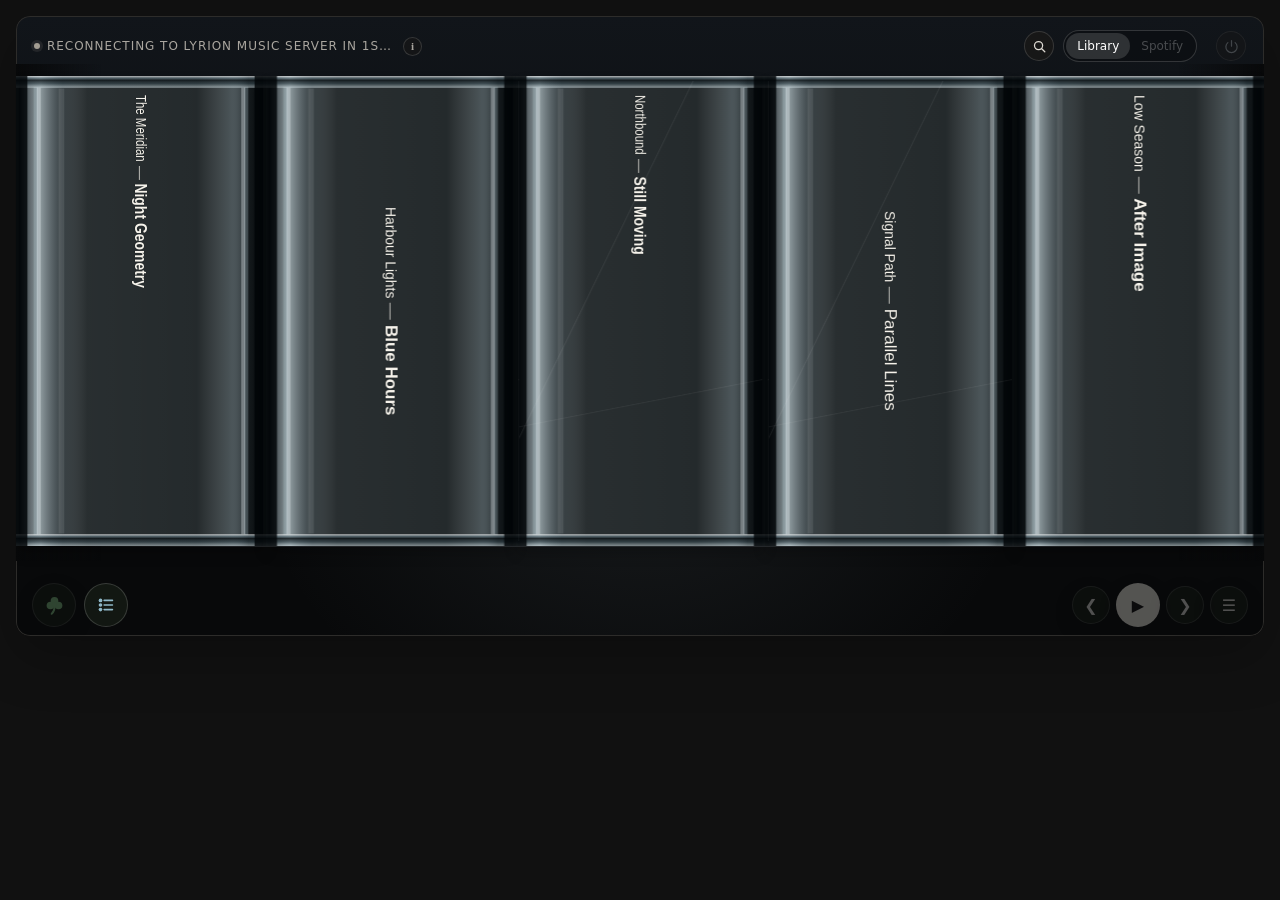
==== commit 4bea6306: "Demo UX: protect functional popups from callouts and extend popup scene dwell" ====
--- a/index.html
+++ b/index.html
@@ -170,7 +170,7 @@
     </section>
     <button class="bf-screen-sleep" type="button" aria-label="Wake screen" hidden></button>
     <div class="bf-demo-guide" aria-hidden="true" hidden>
-      <div class="bf-demo-banner"><span class="bf-demo-banner-dot" aria-hidden="true"></span><strong>DEMO MODE</strong><span class="bf-demo-banner-progress">Preparing showcase…</span></div>
+      <div class="bf-demo-banner"><span class="bf-demo-banner-dot" aria-hidden="true"></span><strong>DEMO MODE</strong><span class="bf-demo-banner-progress">Preparing showcase…</span><span class="bf-demo-banner-note" hidden></span></div>
       <div class="bf-demo-callout" hidden><strong class="bf-demo-callout-title"></strong><span class="bf-demo-callout-detail"></span></div>
       <svg class="bf-demo-arrow" aria-hidden="true" preserveAspectRatio="none"><defs><marker id="bf-demo-arrowhead" markerWidth="8" markerHeight="8" refX="7" refY="4" orient="auto" markerUnits="strokeWidth"><path d="M 0 0 L 8 4 L 0 8 z" fill="#a5dec0"/></marker></defs><path class="bf-demo-arrow-path" marker-end="url(#bf-demo-arrowhead)"/></svg>
     </div>
--- a/css/settings.css
+++ b/css/settings.css
@@ -581,3 +581,16 @@
         border-left: 0; border-top: 1px solid rgba(255,255,255,.08);
     }
 }
+
+/* For edge-to-edge popups, explain from the bottom banner instead of
+   covering the dialog. The top banner is kept compact during normal scenes. */
+.bf-demo-banner-note[hidden] { display: none!important; }
+.bf-demo-guide[data-compact="true"] .bf-demo-banner {
+    top:auto; bottom:8px; width:max-content; max-width:min(92%,640px);
+    white-space:normal; flex-wrap:wrap; border-radius:12px;
+    text-align:left; justify-content:flex-start;
+}
+.bf-demo-guide[data-compact="true"] .bf-demo-banner-note {
+    display:block; flex-basis:100%; font-size:12px;
+    line-height:1.45; color:#d1e6dd;
+}
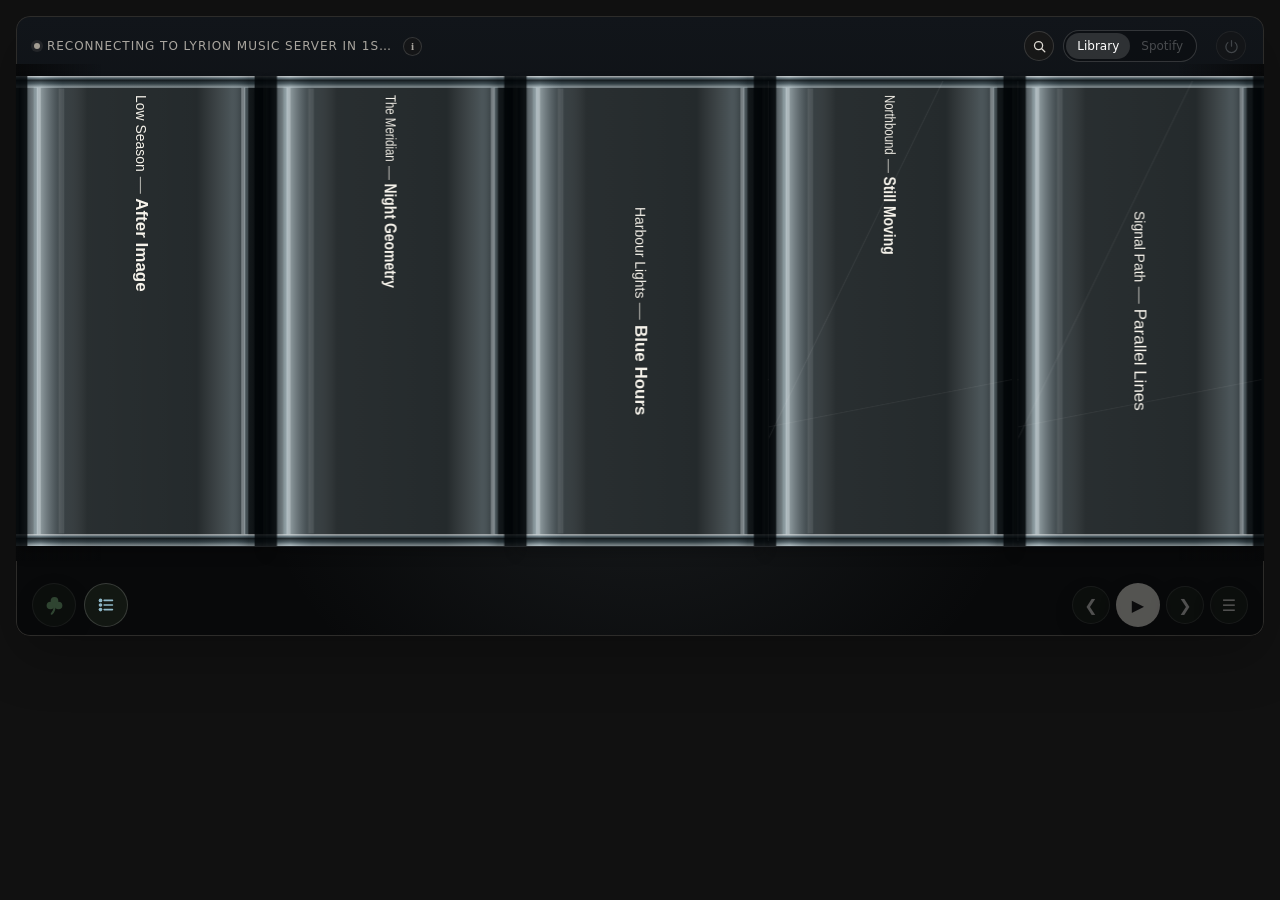
==== commit 3bef0aaf: "Add artist/year menu item and icon" ====
--- a/index.html
+++ b/index.html
@@ -10,7 +10,7 @@
   <title>Lyrion Carousel</title>
   <link rel="manifest" href="manifest.webmanifest">
   <link rel="icon" href="assets/lyrion-carousel-icon.svg" type="image/svg+xml">
-  <link rel="stylesheet" href="css/album-browser.css?v=fast-nav-3">
+  <link rel="stylesheet" href="css/album-browser.css?v=artist-year-1">
   <link rel="stylesheet" href="css/shelf.css?v=touch-selection-1">
   <link rel="stylesheet" href="css/realistic-case.css?v=shelf-only-1">
   <link rel="stylesheet" href="css/settings.css?v=about-sections-1">
@@ -142,14 +142,16 @@
     <div class="bf-front-preview" aria-hidden="true" hidden><div class="bf-front-case" tabindex="0" aria-label="Album cover. Swipe left or right to browse albums; tap to close; long press for album actions" title="Tap to close; drag to browse; long press for album actions"><div class="bf-front-art" aria-hidden="true"></div><button class="bf-front-play" type="button" aria-label="Play album" title="Play album">▶</button></div></div>
     <img class="bf-external-art" hidden alt="">
     <div class="bf-hinge"></div><div class="bf-shelf-line"></div><div class="bf-fade left"></div><div class="bf-fade right"></div><div class="bf-meta" aria-live="polite"></div>
-    <button class="bf-random cursor-interaction" type="button" aria-label="Play a random album; hold to discover albums" title="Play a random album · hold to discover"><svg viewBox="0 0 24 24" aria-hidden="true"><circle cx="12" cy="7" r="4" fill="currentColor"/><circle cx="7.8" cy="12" r="4" fill="currentColor"/><circle cx="16.2" cy="12" r="4" fill="currentColor"/><circle cx="12" cy="11.5" r="2.5" fill="currentColor"/><path d="M12 13.5c.1 3.1-0.9 5.1-3 7.2" fill="none" stroke="currentColor" stroke-width="2" stroke-linecap="round"/></svg></button><div class="bf-discovery-menu" role="menu" aria-label="Discover an album" hidden><strong>Discover an album</strong><button type="button" role="menuitem" data-discover="forgotten">Long Forgotten<span>Not played for the longest time</span></button><button type="button" role="menuitem" data-discover="rarely">Rarely Played<span>Albums with low play counts</span></button><button type="button" role="menuitem" data-discover="surprise">Rediscover Something<span>Surprise me with an overlooked album</span></button></div><button class="bf-order-toggle cursor-interaction" type="button" aria-label="Album order: Artist / Album" title="Album order: Artist / Album"><svg class="bf-order-icon artist-album" viewBox="0 0 24 24" aria-hidden="true"><circle cx="6" cy="7" r="2" fill="currentColor"/><path d="M10 7h9M10 12h9M10 17h9" fill="none" stroke="currentColor" stroke-width="1.8" stroke-linecap="round"/><circle cx="6" cy="12" r="2" fill="currentColor"/><circle cx="6" cy="17" r="2" fill="currentColor"/></svg><svg class="bf-order-icon album" viewBox="0 0 24 24" aria-hidden="true"><rect x="5" y="5" width="14" height="14" rx="2" fill="none" stroke="currentColor" stroke-width="1.8"/><path d="M8 9h8M8 13h8M8 17h5" fill="none" stroke="currentColor" stroke-width="1.6" stroke-linecap="round"/></svg><svg class="bf-order-icon recent" viewBox="0 0 24 24" aria-hidden="true"><path d="M5 5h14v14H5zM8 3v5M16 3v5M5 10h14M9 14h6M9 17h4" fill="none" stroke="currentColor" stroke-width="1.8" stroke-linecap="round"/></svg><svg class="bf-order-icon lms-history" viewBox="0 0 24 24" aria-hidden="true"><path d="M3.5 4.5v4.5H8M4 9a8.5 8.5 0 1 1-.2 6" fill="none" stroke="currentColor" stroke-width="1.8" stroke-linecap="round" stroke-linejoin="round"/><path d="M12 7.5V12l3 2" fill="none" stroke="currentColor" stroke-width="1.8" stroke-linecap="round" stroke-linejoin="round"/></svg><svg class="bf-order-icon random" viewBox="0 0 24 24" aria-hidden="true"><path d="M4 7h2c4 0 5 10 9 10h5M4 17h2c4 0 5-10 9-10h5M17 4l3 3-3 3M17 14l3 3-3 3" fill="none" stroke="currentColor" stroke-width="1.8" stroke-linecap="round" stroke-linejoin="round"/></svg></button>
+    <button class="bf-random cursor-interaction" type="button" aria-label="Play a random album; hold to discover albums" title="Play a random album · hold to discover"><svg viewBox="0 0 24 24" aria-hidden="true"><circle cx="12" cy="7" r="4" fill="currentColor"/><circle cx="7.8" cy="12" r="4" fill="currentColor"/><circle cx="16.2" cy="12" r="4" fill="currentColor"/><circle cx="12" cy="11.5" r="2.5" fill="currentColor"/><path d="M12 13.5c.1 3.1-0.9 5.1-3 7.2" fill="none" stroke="currentColor" stroke-width="2" stroke-linecap="round"/></svg></button><div class="bf-discovery-menu" role="menu" aria-label="Discover an album" hidden><strong>Discover an album</strong><button type="button" role="menuitem" data-discover="forgotten">Long Forgotten<span>Not played for the longest time</span></button><button type="button" role="menuitem" data-discover="rarely">Rarely Played<span>Albums with low play counts</span></button><button type="button" role="menuitem" data-discover="surprise">Rediscover Something<span>Surprise me with an overlooked album</span></button></div><button class="bf-order-toggle cursor-interaction" type="button" aria-label="Album order: Artist / Album" title="Album order: Artist / Album"><svg class="bf-order-icon artist-album" viewBox="0 0 24 24" aria-hidden="true"><circle cx="6" cy="7" r="2" fill="currentColor"/><path d="M10 7h9M10 12h9M10 17h9" fill="none" stroke="currentColor" stroke-width="1.8" stroke-linecap="round"/><circle cx="6" cy="12" r="2" fill="currentColor"/><circle cx="6" cy="17" r="2" fill="currentColor"/></svg><svg class="bf-order-icon artist-year" viewBox="0 0 24 24" aria-hidden="true"><circle cx="6" cy="7" r="2" fill="currentColor"/><path d="M10 7h9M10 12h9M10 17h9" fill="none" stroke="currentColor" stroke-width="1.8"/><path d="M6 11v7m-2-2 2 2 2-2" fill="none" stroke="currentColor" stroke-width="1.4"/></svg><svg class="bf-order-icon album" viewBox="0 0 24 24" aria-hidden="true"><rect x="5" y="5" width="14" height="14" rx="2" fill="none" stroke="currentColor" stroke-width="1.8"/><path d="M8 9h8M8 13h8M8 17h5" fill="none" stroke="currentColor" stroke-width="1.6" stroke-linecap="round"/></svg><svg class="bf-order-icon recent" viewBox="0 0 24 24" aria-hidden="true"><path d="M5 5h14v14H5zM8 3v5M16 3v5M5 10h14M9 14h6M9 17h4" fill="none" stroke="currentColor" stroke-width="1.8" stroke-linecap="round"/></svg><svg class="bf-order-icon lms-history" viewBox="0 0 24 24" aria-hidden="true"><path d="M3.5 4.5v4.5H8M4 9a8.5 8.5 0 1 1-.2 6" fill="none" stroke="currentColor" stroke-width="1.8" stroke-linecap="round" stroke-linejoin="round"/><path d="M12 7.5V12l3 2" fill="none" stroke="currentColor" stroke-width="1.8" stroke-linecap="round" stroke-linejoin="round"/></svg><svg class="bf-order-icon release-year" viewBox="0 0 24 24" aria-hidden="true"><rect x="3.5" y="5.5" width="17" height="15" rx="2" fill="none" stroke="currentColor" stroke-width="1.8"/><path d="M7.5 3v5M16.5 3v5M3.5 10h17M8 14h8M8 17h5" fill="none" stroke="currentColor" stroke-width="1.8" stroke-linecap="round"/></svg><svg class="bf-order-icon random" viewBox="0 0 24 24" aria-hidden="true"><path d="M4 7h2c4 0 5 10 9 10h5M4 17h2c4 0 5-10 9-10h5M17 4l3 3-3 3M17 14l3 3-3 3" fill="none" stroke="currentColor" stroke-width="1.8" stroke-linecap="round" stroke-linejoin="round"/></svg></button>
     <div class="bf-order-menu" role="menu" aria-label="Sort albums by" hidden>
       <div class="bf-order-menu-label" aria-hidden="true">Sort albums by</div>
       <button type="button" data-order="artistAlbum" role="menuitem"><svg viewBox="0 0 24 24" aria-hidden="true"><circle cx="6" cy="7" r="2" fill="currentColor"/><path d="M10 7h9M10 12h9M10 17h9" fill="none" stroke="currentColor" stroke-width="1.8" stroke-linecap="round"/><circle cx="6" cy="12" r="2" fill="currentColor"/><circle cx="6" cy="17" r="2" fill="currentColor"/></svg>Artist → Album</button>
+      <button type="button" data-order="artistYear" role="menuitem" title="Artist A–Z, then albums in release-year order as provided by LMS"><svg viewBox="0 0 24 24" aria-hidden="true"><circle cx="6" cy="7" r="2" fill="currentColor"/><path d="M10 7h9M10 12h9M10 17h9" fill="none" stroke="currentColor" stroke-width="1.8"/><path d="M6 11v7m-2-2 2 2 2-2" fill="none" stroke="currentColor" stroke-width="1.4"/></svg>Artist → Release Year</button>
       <button type="button" data-order="album" role="menuitem"><svg viewBox="0 0 24 24" aria-hidden="true"><rect x="5" y="5" width="14" height="14" rx="2" fill="none" stroke="currentColor" stroke-width="1.8"/><path d="M8 9h8M8 13h8M8 17h5" fill="none" stroke="currentColor" stroke-width="1.6" stroke-linecap="round"/></svg>Album → Artist</button>
       <div class="bf-order-menu-separator" role="separator"></div>
       <button type="button" data-order="indexed" role="menuitem" title="Albums recently indexed into the current LMS library"><svg viewBox="0 0 24 24" aria-hidden="true"><path d="M5 5h14v14H5zM8 3v5M16 3v5M5 10h14M9 14h6M9 17h4" fill="none" stroke="currentColor" stroke-width="1.8" stroke-linecap="round"/></svg>Recently Added</button>
       <button title="Original LMS New Music order; shared recordings can retain older dates" type="button" data-order="recent" role="menuitem"><svg viewBox="0 0 24 24" aria-hidden="true"><path d="M3.5 4.5v4.5H8M4 9a8.5 8.5 0 1 1-.2 6" fill="none" stroke="currentColor" stroke-width="1.8" stroke-linecap="round" stroke-linejoin="round"/><path d="M12 7.5V12l3 2" fill="none" stroke="currentColor" stroke-width="1.8" stroke-linecap="round" stroke-linejoin="round"/></svg>New Music (LMS)</button>
+      <button type="button" data-order="releaseYear" role="menuitem" title="Newest release year first, using album metadata already supplied by LMS; unknown years last"><svg viewBox="0 0 24 24" aria-hidden="true"><rect x="3.5" y="5.5" width="17" height="15" rx="2" fill="none" stroke="currentColor" stroke-width="1.8"/><path d="M7.5 3v5M16.5 3v5M3.5 10h17M8 14h8M8 17h5" fill="none" stroke="currentColor" stroke-width="1.8" stroke-linecap="round"/></svg>Release Year (LMS)</button>
       <div class="bf-order-menu-separator" role="separator"></div>
       <button type="button" data-order="colour" role="menuitem">Spine Colour</button>
       <button type="button" data-order="random" role="menuitem"><svg viewBox="0 0 24 24" aria-hidden="true"><path d="M4 7h2c4 0 5 10 9 10h5M4 17h2c4 0 5-10 9-10h5M17 4l3 3-3 3M17 14l3 3-3 3" fill="none" stroke="currentColor" stroke-width="1.8" stroke-linecap="round" stroke-linejoin="round"/></svg>Random</button>
@@ -177,6 +179,6 @@
   </section>
 </div>
 <script src="js/resilience.js?v=0.11.0"></script>
-<script type="module" src="js/settings.js?v=build-check-1"></script><script type="module" src="js/app.js?v=demo-tour-3"></script><script type="module" src="js/screen-sleep.js?v=0.11.0"></script><script type="module" src="js/performance.js?v=phase4-profiler-refresh-2"></script>
+<script type="module" src="js/settings.js?v=build-check-1"></script><script type="module" src="js/app.js?v=artist-year-1"></script><script type="module" src="js/screen-sleep.js?v=0.11.0"></script><script type="module" src="js/performance.js?v=phase4-profiler-refresh-2"></script>
 </body>
 </html>
--- a/css/album-browser.css
+++ b/css/album-browser.css
@@ -768,7 +768,8 @@
 .bf-order-toggle[data-mode="album"] .bf-order-icon.album,
 .bf-order-toggle[data-mode="random"] .bf-order-icon.random,
 .bf-order-toggle[data-mode="recent"] .bf-order-icon.lms-history,
-.bf-order-toggle[data-mode="indexed"] .bf-order-icon.recent { display:block; }
+.bf-order-toggle[data-mode="indexed"] .bf-order-icon.recent,
+.bf-order-toggle[data-mode="releaseYear"] .bf-order-icon.release-year { display:block; }
 .bf-order-toggle[aria-pressed="true"] {
     border-color:rgba(143,186,145,.55);
     background:rgba(35,58,38,.96);
@@ -779,6 +780,7 @@
 .bf-order-toggle[data-mode="random"] { color:#d28d83; }
 .bf-order-toggle[data-mode="recent"] { color:#a8a6d6; }
 .bf-order-toggle[data-mode="indexed"] { color:#90bd9a; }
+.bf-order-toggle[data-mode="releaseYear"] { color:#c9ae77; }
 .bf-order-toggle[data-mode="album"] .bf-order-icon.album { display:none; }
 .bf-order-toggle[data-mode="album"]::before,
 .bf-order-menu button[data-order="album"]::before {
@@ -846,6 +848,7 @@
 .bf-order-menu button[data-order="random"] svg { color:#d28d83; }
 .bf-order-menu button[data-order="indexed"] svg { color:#90bd9a; }
 .bf-order-menu button[data-order="recent"] svg { color:#a8a6d6; }
+.bf-order-menu button[data-order="releaseYear"] svg { color:#c9ae77; }
 .bf-order-menu button[data-order="album"] svg { display:none; }
 @keyframes bf-shamrock-spin {
     to {
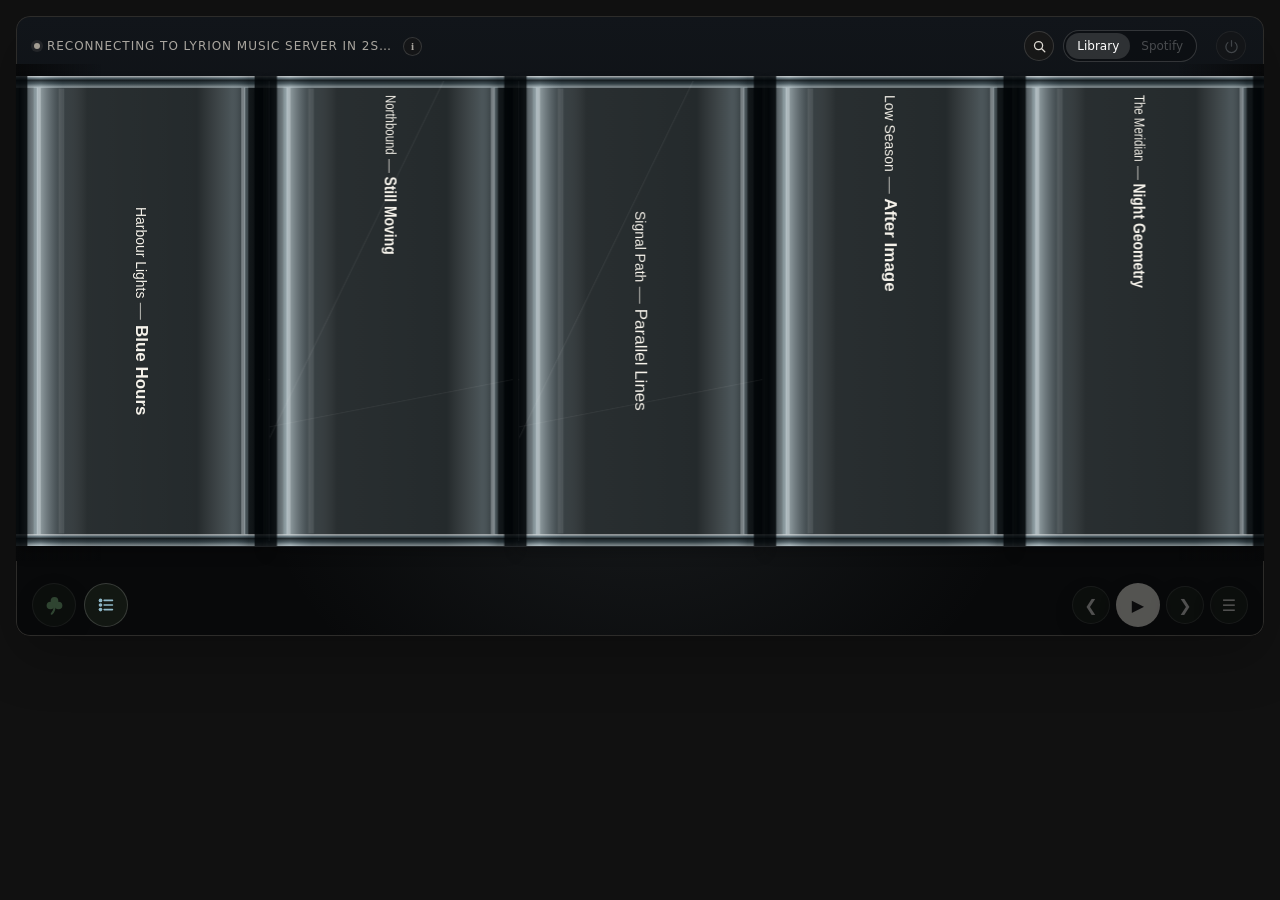
==== commit 0829051f: "Add release-year ordering using native LMS metadata (#94) * feat: sort albums by existing LMS releas" ====
--- a/index.html
+++ b/index.html
@@ -10,7 +10,7 @@
   <title>Lyrion Carousel</title>
   <link rel="manifest" href="manifest.webmanifest">
   <link rel="icon" href="assets/lyrion-carousel-icon.svg" type="image/svg+xml">
-  <link rel="stylesheet" href="css/album-browser.css?v=artist-year-1">
+  <link rel="stylesheet" href="css/album-browser.css?v=release-year-1">
   <link rel="stylesheet" href="css/shelf.css?v=touch-selection-1">
   <link rel="stylesheet" href="css/realistic-case.css?v=shelf-only-1">
   <link rel="stylesheet" href="css/settings.css?v=about-sections-1">
@@ -142,11 +142,10 @@
     <div class="bf-front-preview" aria-hidden="true" hidden><div class="bf-front-case" tabindex="0" aria-label="Album cover. Swipe left or right to browse albums; tap to close; long press for album actions" title="Tap to close; drag to browse; long press for album actions"><div class="bf-front-art" aria-hidden="true"></div><button class="bf-front-play" type="button" aria-label="Play album" title="Play album">▶</button></div></div>
     <img class="bf-external-art" hidden alt="">
     <div class="bf-hinge"></div><div class="bf-shelf-line"></div><div class="bf-fade left"></div><div class="bf-fade right"></div><div class="bf-meta" aria-live="polite"></div>
-    <button class="bf-random cursor-interaction" type="button" aria-label="Play a random album; hold to discover albums" title="Play a random album · hold to discover"><svg viewBox="0 0 24 24" aria-hidden="true"><circle cx="12" cy="7" r="4" fill="currentColor"/><circle cx="7.8" cy="12" r="4" fill="currentColor"/><circle cx="16.2" cy="12" r="4" fill="currentColor"/><circle cx="12" cy="11.5" r="2.5" fill="currentColor"/><path d="M12 13.5c.1 3.1-0.9 5.1-3 7.2" fill="none" stroke="currentColor" stroke-width="2" stroke-linecap="round"/></svg></button><div class="bf-discovery-menu" role="menu" aria-label="Discover an album" hidden><strong>Discover an album</strong><button type="button" role="menuitem" data-discover="forgotten">Long Forgotten<span>Not played for the longest time</span></button><button type="button" role="menuitem" data-discover="rarely">Rarely Played<span>Albums with low play counts</span></button><button type="button" role="menuitem" data-discover="surprise">Rediscover Something<span>Surprise me with an overlooked album</span></button></div><button class="bf-order-toggle cursor-interaction" type="button" aria-label="Album order: Artist / Album" title="Album order: Artist / Album"><svg class="bf-order-icon artist-album" viewBox="0 0 24 24" aria-hidden="true"><circle cx="6" cy="7" r="2" fill="currentColor"/><path d="M10 7h9M10 12h9M10 17h9" fill="none" stroke="currentColor" stroke-width="1.8" stroke-linecap="round"/><circle cx="6" cy="12" r="2" fill="currentColor"/><circle cx="6" cy="17" r="2" fill="currentColor"/></svg><svg class="bf-order-icon artist-year" viewBox="0 0 24 24" aria-hidden="true"><circle cx="6" cy="7" r="2" fill="currentColor"/><path d="M10 7h9M10 12h9M10 17h9" fill="none" stroke="currentColor" stroke-width="1.8"/><path d="M6 11v7m-2-2 2 2 2-2" fill="none" stroke="currentColor" stroke-width="1.4"/></svg><svg class="bf-order-icon album" viewBox="0 0 24 24" aria-hidden="true"><rect x="5" y="5" width="14" height="14" rx="2" fill="none" stroke="currentColor" stroke-width="1.8"/><path d="M8 9h8M8 13h8M8 17h5" fill="none" stroke="currentColor" stroke-width="1.6" stroke-linecap="round"/></svg><svg class="bf-order-icon recent" viewBox="0 0 24 24" aria-hidden="true"><path d="M5 5h14v14H5zM8 3v5M16 3v5M5 10h14M9 14h6M9 17h4" fill="none" stroke="currentColor" stroke-width="1.8" stroke-linecap="round"/></svg><svg class="bf-order-icon lms-history" viewBox="0 0 24 24" aria-hidden="true"><path d="M3.5 4.5v4.5H8M4 9a8.5 8.5 0 1 1-.2 6" fill="none" stroke="currentColor" stroke-width="1.8" stroke-linecap="round" stroke-linejoin="round"/><path d="M12 7.5V12l3 2" fill="none" stroke="currentColor" stroke-width="1.8" stroke-linecap="round" stroke-linejoin="round"/></svg><svg class="bf-order-icon release-year" viewBox="0 0 24 24" aria-hidden="true"><rect x="3.5" y="5.5" width="17" height="15" rx="2" fill="none" stroke="currentColor" stroke-width="1.8"/><path d="M7.5 3v5M16.5 3v5M3.5 10h17M8 14h8M8 17h5" fill="none" stroke="currentColor" stroke-width="1.8" stroke-linecap="round"/></svg><svg class="bf-order-icon random" viewBox="0 0 24 24" aria-hidden="true"><path d="M4 7h2c4 0 5 10 9 10h5M4 17h2c4 0 5-10 9-10h5M17 4l3 3-3 3M17 14l3 3-3 3" fill="none" stroke="currentColor" stroke-width="1.8" stroke-linecap="round" stroke-linejoin="round"/></svg></button>
+    <button class="bf-random cursor-interaction" type="button" aria-label="Play a random album; hold to discover albums" title="Play a random album · hold to discover"><svg viewBox="0 0 24 24" aria-hidden="true"><circle cx="12" cy="7" r="4" fill="currentColor"/><circle cx="7.8" cy="12" r="4" fill="currentColor"/><circle cx="16.2" cy="12" r="4" fill="currentColor"/><circle cx="12" cy="11.5" r="2.5" fill="currentColor"/><path d="M12 13.5c.1 3.1-0.9 5.1-3 7.2" fill="none" stroke="currentColor" stroke-width="2" stroke-linecap="round"/></svg></button><div class="bf-discovery-menu" role="menu" aria-label="Discover an album" hidden><strong>Discover an album</strong><button type="button" role="menuitem" data-discover="forgotten">Long Forgotten<span>Not played for the longest time</span></button><button type="button" role="menuitem" data-discover="rarely">Rarely Played<span>Albums with low play counts</span></button><button type="button" role="menuitem" data-discover="surprise">Rediscover Something<span>Surprise me with an overlooked album</span></button></div><button class="bf-order-toggle cursor-interaction" type="button" aria-label="Album order: Artist / Album" title="Album order: Artist / Album"><svg class="bf-order-icon artist-album" viewBox="0 0 24 24" aria-hidden="true"><circle cx="6" cy="7" r="2" fill="currentColor"/><path d="M10 7h9M10 12h9M10 17h9" fill="none" stroke="currentColor" stroke-width="1.8" stroke-linecap="round"/><circle cx="6" cy="12" r="2" fill="currentColor"/><circle cx="6" cy="17" r="2" fill="currentColor"/></svg><svg class="bf-order-icon album" viewBox="0 0 24 24" aria-hidden="true"><rect x="5" y="5" width="14" height="14" rx="2" fill="none" stroke="currentColor" stroke-width="1.8"/><path d="M8 9h8M8 13h8M8 17h5" fill="none" stroke="currentColor" stroke-width="1.6" stroke-linecap="round"/></svg><svg class="bf-order-icon recent" viewBox="0 0 24 24" aria-hidden="true"><path d="M5 5h14v14H5zM8 3v5M16 3v5M5 10h14M9 14h6M9 17h4" fill="none" stroke="currentColor" stroke-width="1.8" stroke-linecap="round"/></svg><svg class="bf-order-icon lms-history" viewBox="0 0 24 24" aria-hidden="true"><path d="M3.5 4.5v4.5H8M4 9a8.5 8.5 0 1 1-.2 6" fill="none" stroke="currentColor" stroke-width="1.8" stroke-linecap="round" stroke-linejoin="round"/><path d="M12 7.5V12l3 2" fill="none" stroke="currentColor" stroke-width="1.8" stroke-linecap="round" stroke-linejoin="round"/></svg><svg class="bf-order-icon release-year" viewBox="0 0 24 24" aria-hidden="true"><rect x="3.5" y="5.5" width="17" height="15" rx="2" fill="none" stroke="currentColor" stroke-width="1.8"/><path d="M7.5 3v5M16.5 3v5M3.5 10h17M8 14h8M8 17h5" fill="none" stroke="currentColor" stroke-width="1.8" stroke-linecap="round"/></svg><svg class="bf-order-icon random" viewBox="0 0 24 24" aria-hidden="true"><path d="M4 7h2c4 0 5 10 9 10h5M4 17h2c4 0 5-10 9-10h5M17 4l3 3-3 3M17 14l3 3-3 3" fill="none" stroke="currentColor" stroke-width="1.8" stroke-linecap="round" stroke-linejoin="round"/></svg></button>
     <div class="bf-order-menu" role="menu" aria-label="Sort albums by" hidden>
       <div class="bf-order-menu-label" aria-hidden="true">Sort albums by</div>
       <button type="button" data-order="artistAlbum" role="menuitem"><svg viewBox="0 0 24 24" aria-hidden="true"><circle cx="6" cy="7" r="2" fill="currentColor"/><path d="M10 7h9M10 12h9M10 17h9" fill="none" stroke="currentColor" stroke-width="1.8" stroke-linecap="round"/><circle cx="6" cy="12" r="2" fill="currentColor"/><circle cx="6" cy="17" r="2" fill="currentColor"/></svg>Artist → Album</button>
-      <button type="button" data-order="artistYear" role="menuitem" title="Artist A–Z, then albums in release-year order as provided by LMS"><svg viewBox="0 0 24 24" aria-hidden="true"><circle cx="6" cy="7" r="2" fill="currentColor"/><path d="M10 7h9M10 12h9M10 17h9" fill="none" stroke="currentColor" stroke-width="1.8"/><path d="M6 11v7m-2-2 2 2 2-2" fill="none" stroke="currentColor" stroke-width="1.4"/></svg>Artist → Release Year</button>
       <button type="button" data-order="album" role="menuitem"><svg viewBox="0 0 24 24" aria-hidden="true"><rect x="5" y="5" width="14" height="14" rx="2" fill="none" stroke="currentColor" stroke-width="1.8"/><path d="M8 9h8M8 13h8M8 17h5" fill="none" stroke="currentColor" stroke-width="1.6" stroke-linecap="round"/></svg>Album → Artist</button>
       <div class="bf-order-menu-separator" role="separator"></div>
       <button type="button" data-order="indexed" role="menuitem" title="Albums recently indexed into the current LMS library"><svg viewBox="0 0 24 24" aria-hidden="true"><path d="M5 5h14v14H5zM8 3v5M16 3v5M5 10h14M9 14h6M9 17h4" fill="none" stroke="currentColor" stroke-width="1.8" stroke-linecap="round"/></svg>Recently Added</button>
@@ -179,6 +178,6 @@
   </section>
 </div>
 <script src="js/resilience.js?v=0.11.0"></script>
-<script type="module" src="js/settings.js?v=build-check-1"></script><script type="module" src="js/app.js?v=artist-year-1"></script><script type="module" src="js/screen-sleep.js?v=0.11.0"></script><script type="module" src="js/performance.js?v=phase4-profiler-refresh-2"></script>
+<script type="module" src="js/settings.js?v=build-check-1"></script><script type="module" src="js/app.js?v=release-year-1"></script><script type="module" src="js/screen-sleep.js?v=0.11.0"></script><script type="module" src="js/performance.js?v=phase4-profiler-refresh-2"></script>
 </body>
 </html>
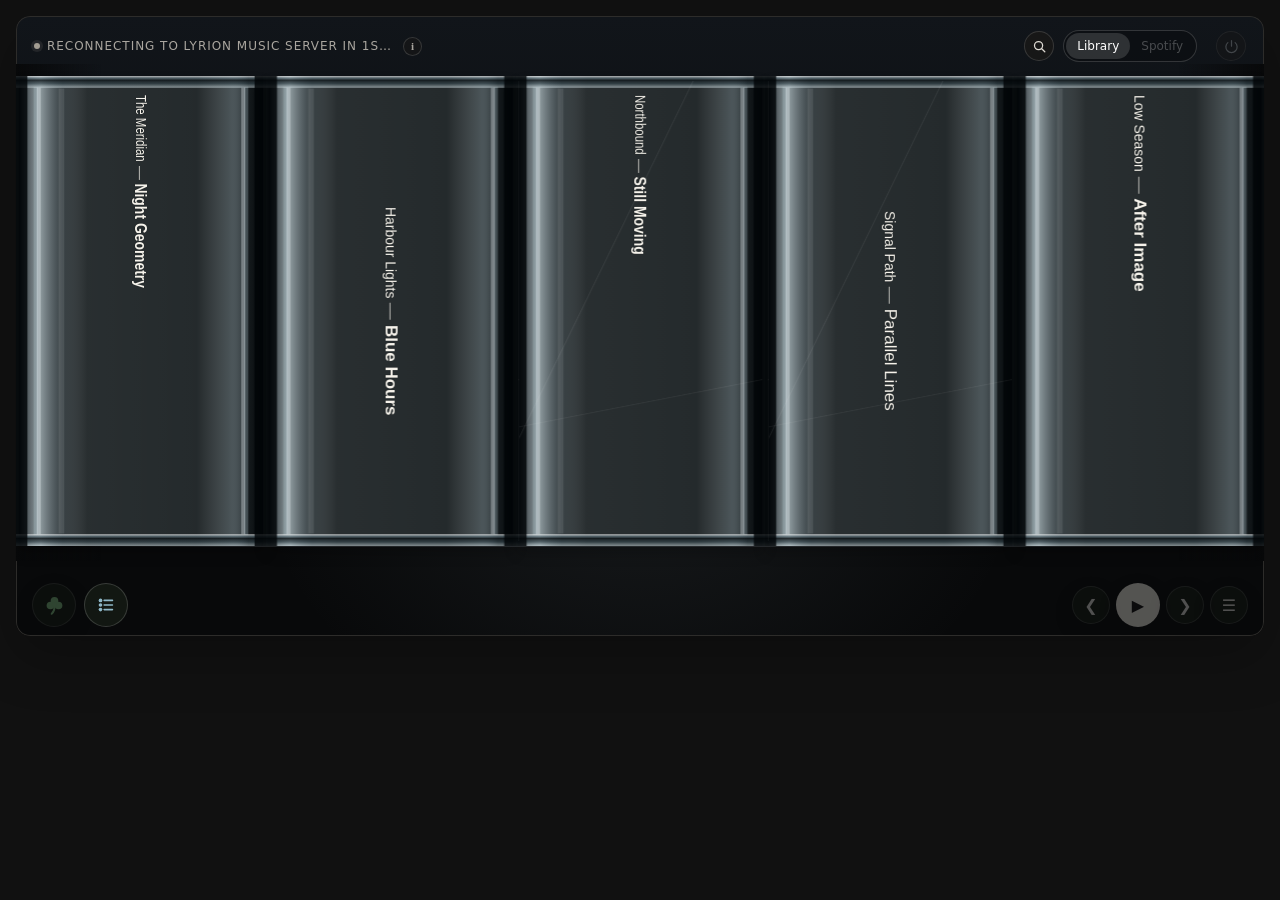
==== commit 9f9cafee: "Add artist release-year sorting: index.html" ====
--- a/index.html
+++ b/index.html
@@ -10,7 +10,7 @@
   <title>Lyrion Carousel</title>
   <link rel="manifest" href="manifest.webmanifest">
   <link rel="icon" href="assets/lyrion-carousel-icon.svg" type="image/svg+xml">
-  <link rel="stylesheet" href="css/album-browser.css?v=release-year-1">
+  <link rel="stylesheet" href="css/album-browser.css?v=artist-year-1">
   <link rel="stylesheet" href="css/shelf.css?v=touch-selection-1">
   <link rel="stylesheet" href="css/realistic-case.css?v=shelf-only-1">
   <link rel="stylesheet" href="css/settings.css?v=about-sections-1">
@@ -142,10 +142,11 @@
     <div class="bf-front-preview" aria-hidden="true" hidden><div class="bf-front-case" tabindex="0" aria-label="Album cover. Swipe left or right to browse albums; tap to close; long press for album actions" title="Tap to close; drag to browse; long press for album actions"><div class="bf-front-art" aria-hidden="true"></div><button class="bf-front-play" type="button" aria-label="Play album" title="Play album">▶</button></div></div>
     <img class="bf-external-art" hidden alt="">
     <div class="bf-hinge"></div><div class="bf-shelf-line"></div><div class="bf-fade left"></div><div class="bf-fade right"></div><div class="bf-meta" aria-live="polite"></div>
-    <button class="bf-random cursor-interaction" type="button" aria-label="Play a random album; hold to discover albums" title="Play a random album · hold to discover"><svg viewBox="0 0 24 24" aria-hidden="true"><circle cx="12" cy="7" r="4" fill="currentColor"/><circle cx="7.8" cy="12" r="4" fill="currentColor"/><circle cx="16.2" cy="12" r="4" fill="currentColor"/><circle cx="12" cy="11.5" r="2.5" fill="currentColor"/><path d="M12 13.5c.1 3.1-0.9 5.1-3 7.2" fill="none" stroke="currentColor" stroke-width="2" stroke-linecap="round"/></svg></button><div class="bf-discovery-menu" role="menu" aria-label="Discover an album" hidden><strong>Discover an album</strong><button type="button" role="menuitem" data-discover="forgotten">Long Forgotten<span>Not played for the longest time</span></button><button type="button" role="menuitem" data-discover="rarely">Rarely Played<span>Albums with low play counts</span></button><button type="button" role="menuitem" data-discover="surprise">Rediscover Something<span>Surprise me with an overlooked album</span></button></div><button class="bf-order-toggle cursor-interaction" type="button" aria-label="Album order: Artist / Album" title="Album order: Artist / Album"><svg class="bf-order-icon artist-album" viewBox="0 0 24 24" aria-hidden="true"><circle cx="6" cy="7" r="2" fill="currentColor"/><path d="M10 7h9M10 12h9M10 17h9" fill="none" stroke="currentColor" stroke-width="1.8" stroke-linecap="round"/><circle cx="6" cy="12" r="2" fill="currentColor"/><circle cx="6" cy="17" r="2" fill="currentColor"/></svg><svg class="bf-order-icon album" viewBox="0 0 24 24" aria-hidden="true"><rect x="5" y="5" width="14" height="14" rx="2" fill="none" stroke="currentColor" stroke-width="1.8"/><path d="M8 9h8M8 13h8M8 17h5" fill="none" stroke="currentColor" stroke-width="1.6" stroke-linecap="round"/></svg><svg class="bf-order-icon recent" viewBox="0 0 24 24" aria-hidden="true"><path d="M5 5h14v14H5zM8 3v5M16 3v5M5 10h14M9 14h6M9 17h4" fill="none" stroke="currentColor" stroke-width="1.8" stroke-linecap="round"/></svg><svg class="bf-order-icon lms-history" viewBox="0 0 24 24" aria-hidden="true"><path d="M3.5 4.5v4.5H8M4 9a8.5 8.5 0 1 1-.2 6" fill="none" stroke="currentColor" stroke-width="1.8" stroke-linecap="round" stroke-linejoin="round"/><path d="M12 7.5V12l3 2" fill="none" stroke="currentColor" stroke-width="1.8" stroke-linecap="round" stroke-linejoin="round"/></svg><svg class="bf-order-icon release-year" viewBox="0 0 24 24" aria-hidden="true"><rect x="3.5" y="5.5" width="17" height="15" rx="2" fill="none" stroke="currentColor" stroke-width="1.8"/><path d="M7.5 3v5M16.5 3v5M3.5 10h17M8 14h8M8 17h5" fill="none" stroke="currentColor" stroke-width="1.8" stroke-linecap="round"/></svg><svg class="bf-order-icon random" viewBox="0 0 24 24" aria-hidden="true"><path d="M4 7h2c4 0 5 10 9 10h5M4 17h2c4 0 5-10 9-10h5M17 4l3 3-3 3M17 14l3 3-3 3" fill="none" stroke="currentColor" stroke-width="1.8" stroke-linecap="round" stroke-linejoin="round"/></svg></button>
+    <button class="bf-random cursor-interaction" type="button" aria-label="Play a random album; hold to discover albums" title="Play a random album · hold to discover"><svg viewBox="0 0 24 24" aria-hidden="true"><circle cx="12" cy="7" r="4" fill="currentColor"/><circle cx="7.8" cy="12" r="4" fill="currentColor"/><circle cx="16.2" cy="12" r="4" fill="currentColor"/><circle cx="12" cy="11.5" r="2.5" fill="currentColor"/><path d="M12 13.5c.1 3.1-0.9 5.1-3 7.2" fill="none" stroke="currentColor" stroke-width="2" stroke-linecap="round"/></svg></button><div class="bf-discovery-menu" role="menu" aria-label="Discover an album" hidden><strong>Discover an album</strong><button type="button" role="menuitem" data-discover="forgotten">Long Forgotten<span>Not played for the longest time</span></button><button type="button" role="menuitem" data-discover="rarely">Rarely Played<span>Albums with low play counts</span></button><button type="button" role="menuitem" data-discover="surprise">Rediscover Something<span>Surprise me with an overlooked album</span></button></div><button class="bf-order-toggle cursor-interaction" type="button" aria-label="Album order: Artist / Album" title="Album order: Artist / Album"><svg class="bf-order-icon artist-album" viewBox="0 0 24 24" aria-hidden="true"><circle cx="6" cy="7" r="2" fill="currentColor"/><path d="M10 7h9M10 12h9M10 17h9" fill="none" stroke="currentColor" stroke-width="1.8" stroke-linecap="round"/><circle cx="6" cy="12" r="2" fill="currentColor"/><circle cx="6" cy="17" r="2" fill="currentColor"/></svg><svg class="bf-order-icon artist-year" viewBox="0 0 24 24" aria-hidden="true"><circle cx="6" cy="7" r="2" fill="currentColor"/><path d="M10 7h9M10 12h9M10 17h9" fill="none" stroke="currentColor" stroke-width="1.8"/><path d="M6 11v7m-2-2 2 2 2-2" fill="none" stroke="currentColor" stroke-width="1.4"/></svg><svg class="bf-order-icon album" viewBox="0 0 24 24" aria-hidden="true"><rect x="5" y="5" width="14" height="14" rx="2" fill="none" stroke="currentColor" stroke-width="1.8"/><path d="M8 9h8M8 13h8M8 17h5" fill="none" stroke="currentColor" stroke-width="1.6" stroke-linecap="round"/></svg><svg class="bf-order-icon recent" viewBox="0 0 24 24" aria-hidden="true"><path d="M5 5h14v14H5zM8 3v5M16 3v5M5 10h14M9 14h6M9 17h4" fill="none" stroke="currentColor" stroke-width="1.8" stroke-linecap="round"/></svg><svg class="bf-order-icon lms-history" viewBox="0 0 24 24" aria-hidden="true"><path d="M3.5 4.5v4.5H8M4 9a8.5 8.5 0 1 1-.2 6" fill="none" stroke="currentColor" stroke-width="1.8" stroke-linecap="round" stroke-linejoin="round"/><path d="M12 7.5V12l3 2" fill="none" stroke="currentColor" stroke-width="1.8" stroke-linecap="round" stroke-linejoin="round"/></svg><svg class="bf-order-icon release-year" viewBox="0 0 24 24" aria-hidden="true"><rect x="3.5" y="5.5" width="17" height="15" rx="2" fill="none" stroke="currentColor" stroke-width="1.8"/><path d="M7.5 3v5M16.5 3v5M3.5 10h17M8 14h8M8 17h5" fill="none" stroke="currentColor" stroke-width="1.8" stroke-linecap="round"/></svg><svg class="bf-order-icon random" viewBox="0 0 24 24" aria-hidden="true"><path d="M4 7h2c4 0 5 10 9 10h5M4 17h2c4 0 5-10 9-10h5M17 4l3 3-3 3M17 14l3 3-3 3" fill="none" stroke="currentColor" stroke-width="1.8" stroke-linecap="round" stroke-linejoin="round"/></svg></button>
     <div class="bf-order-menu" role="menu" aria-label="Sort albums by" hidden>
       <div class="bf-order-menu-label" aria-hidden="true">Sort albums by</div>
       <button type="button" data-order="artistAlbum" role="menuitem"><svg viewBox="0 0 24 24" aria-hidden="true"><circle cx="6" cy="7" r="2" fill="currentColor"/><path d="M10 7h9M10 12h9M10 17h9" fill="none" stroke="currentColor" stroke-width="1.8" stroke-linecap="round"/><circle cx="6" cy="12" r="2" fill="currentColor"/><circle cx="6" cy="17" r="2" fill="currentColor"/></svg>Artist → Album</button>
+      <button type="button" data-order="artistYear" role="menuitem" title="Artist A–Z, then albums in release-year order as provided by LMS"><svg viewBox="0 0 24 24" aria-hidden="true"><circle cx="6" cy="7" r="2" fill="currentColor"/><path d="M10 7h9M10 12h9M10 17h9" fill="none" stroke="currentColor" stroke-width="1.8"/><path d="M6 11v7m-2-2 2 2 2-2" fill="none" stroke="currentColor" stroke-width="1.4"/></svg>Artist → Release Year</button>
       <button type="button" data-order="album" role="menuitem"><svg viewBox="0 0 24 24" aria-hidden="true"><rect x="5" y="5" width="14" height="14" rx="2" fill="none" stroke="currentColor" stroke-width="1.8"/><path d="M8 9h8M8 13h8M8 17h5" fill="none" stroke="currentColor" stroke-width="1.6" stroke-linecap="round"/></svg>Album → Artist</button>
       <div class="bf-order-menu-separator" role="separator"></div>
       <button type="button" data-order="indexed" role="menuitem" title="Albums recently indexed into the current LMS library"><svg viewBox="0 0 24 24" aria-hidden="true"><path d="M5 5h14v14H5zM8 3v5M16 3v5M5 10h14M9 14h6M9 17h4" fill="none" stroke="currentColor" stroke-width="1.8" stroke-linecap="round"/></svg>Recently Added</button>
@@ -178,6 +179,6 @@
   </section>
 </div>
 <script src="js/resilience.js?v=0.11.0"></script>
-<script type="module" src="js/settings.js?v=build-check-1"></script><script type="module" src="js/app.js?v=release-year-1"></script><script type="module" src="js/screen-sleep.js?v=0.11.0"></script><script type="module" src="js/performance.js?v=phase4-profiler-refresh-2"></script>
+<script type="module" src="js/settings.js?v=build-check-1"></script><script type="module" src="js/app.js?v=artist-year-1"></script><script type="module" src="js/screen-sleep.js?v=0.11.0"></script><script type="module" src="js/performance.js?v=phase4-profiler-refresh-2"></script>
 </body>
 </html>
--- a/css/album-browser.css
+++ b/css/album-browser.css
@@ -766,6 +766,7 @@
 .bf-order-icon { display:none; width:22px; height:22px; }
 .bf-order-toggle[data-mode="artistAlbum"] .bf-order-icon.artist-album,
 .bf-order-toggle[data-mode="album"] .bf-order-icon.album,
+.bf-order-toggle[data-mode="artistYear"] .bf-order-icon.artist-year,
 .bf-order-toggle[data-mode="random"] .bf-order-icon.random,
 .bf-order-toggle[data-mode="recent"] .bf-order-icon.lms-history,
 .bf-order-toggle[data-mode="indexed"] .bf-order-icon.recent,
@@ -777,6 +778,7 @@
 }
 .bf-order-toggle[data-mode="artistAlbum"] { color:#8fb8c8; }
 .bf-order-toggle[data-mode="album"] { color:#d5b86f; }
+.bf-order-toggle[data-mode="artistYear"] { color:#86b9a6; }
 .bf-order-toggle[data-mode="random"] { color:#d28d83; }
 .bf-order-toggle[data-mode="recent"] { color:#a8a6d6; }
 .bf-order-toggle[data-mode="indexed"] { color:#90bd9a; }
@@ -845,6 +847,7 @@
 .bf-order-menu svg { width:19px; height:19px; flex:0 0 auto; }
 .bf-order-menu button[data-order="artistAlbum"] svg { color:#8fb8c8; }
 .bf-order-menu button[data-order="album"] svg { color:#d5b86f; }
+.bf-order-menu button[data-order="artistYear"] svg { color:#86b9a6; }
 .bf-order-menu button[data-order="random"] svg { color:#d28d83; }
 .bf-order-menu button[data-order="indexed"] svg { color:#90bd9a; }
 .bf-order-menu button[data-order="recent"] svg { color:#a8a6d6; }
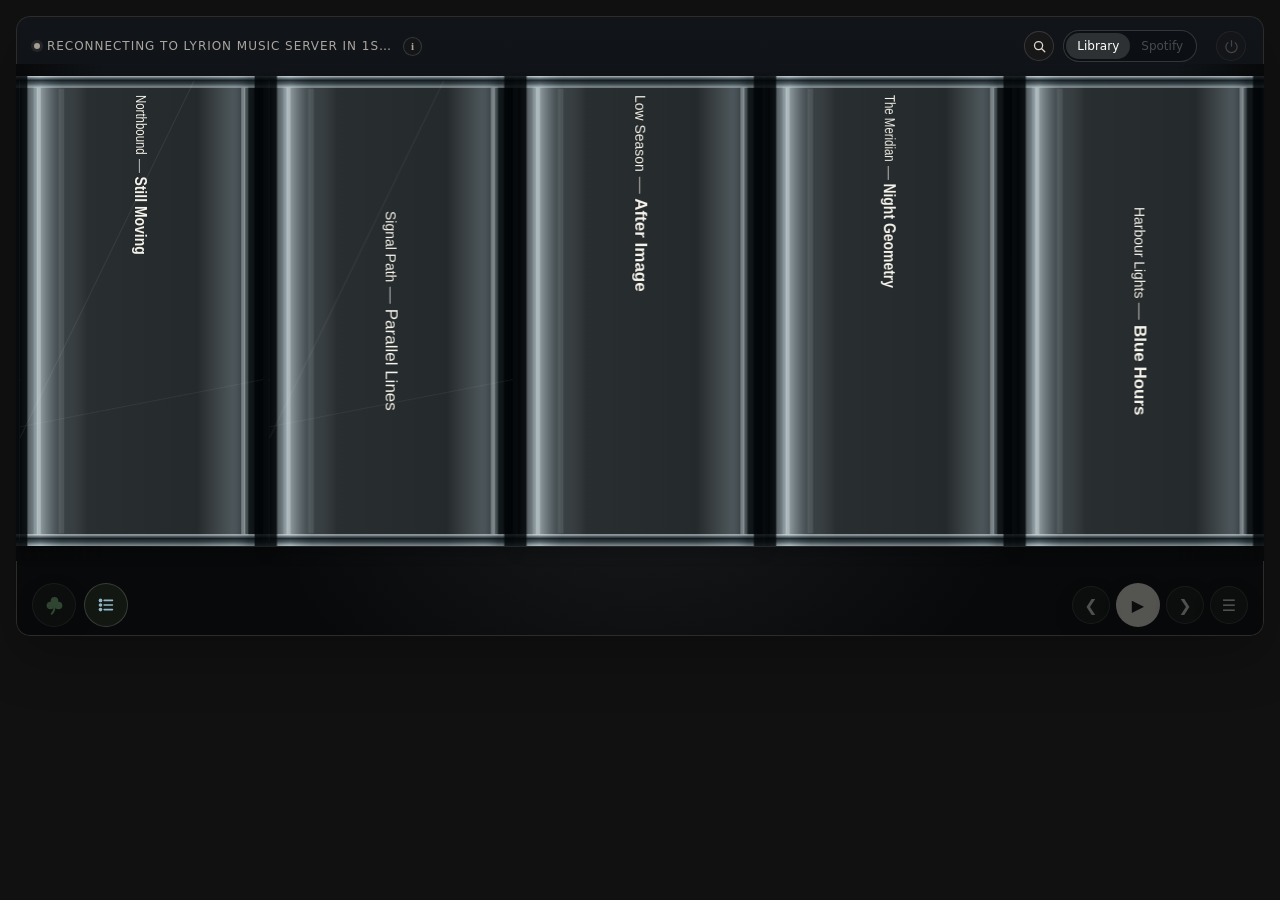
==== commit 3d1edf1d: "Refresh browser app cache key for finite fast-scrub fix" ====
--- a/index.html
+++ b/index.html
@@ -179,6 +179,6 @@
   </section>
 </div>
 <script src="js/resilience.js?v=0.11.0"></script>
-<script type="module" src="js/settings.js?v=build-check-1"></script><script type="module" src="js/app.js?v=artist-year-1"></script><script type="module" src="js/screen-sleep.js?v=0.11.0"></script><script type="module" src="js/performance.js?v=phase4-profiler-refresh-2"></script>
+<script type="module" src="js/settings.js?v=build-check-1"></script><script type="module" src="js/app.js?v=finite-scrub-1"></script><script type="module" src="js/screen-sleep.js?v=0.11.0"></script><script type="module" src="js/performance.js?v=phase4-profiler-refresh-2"></script>
 </body>
 </html>
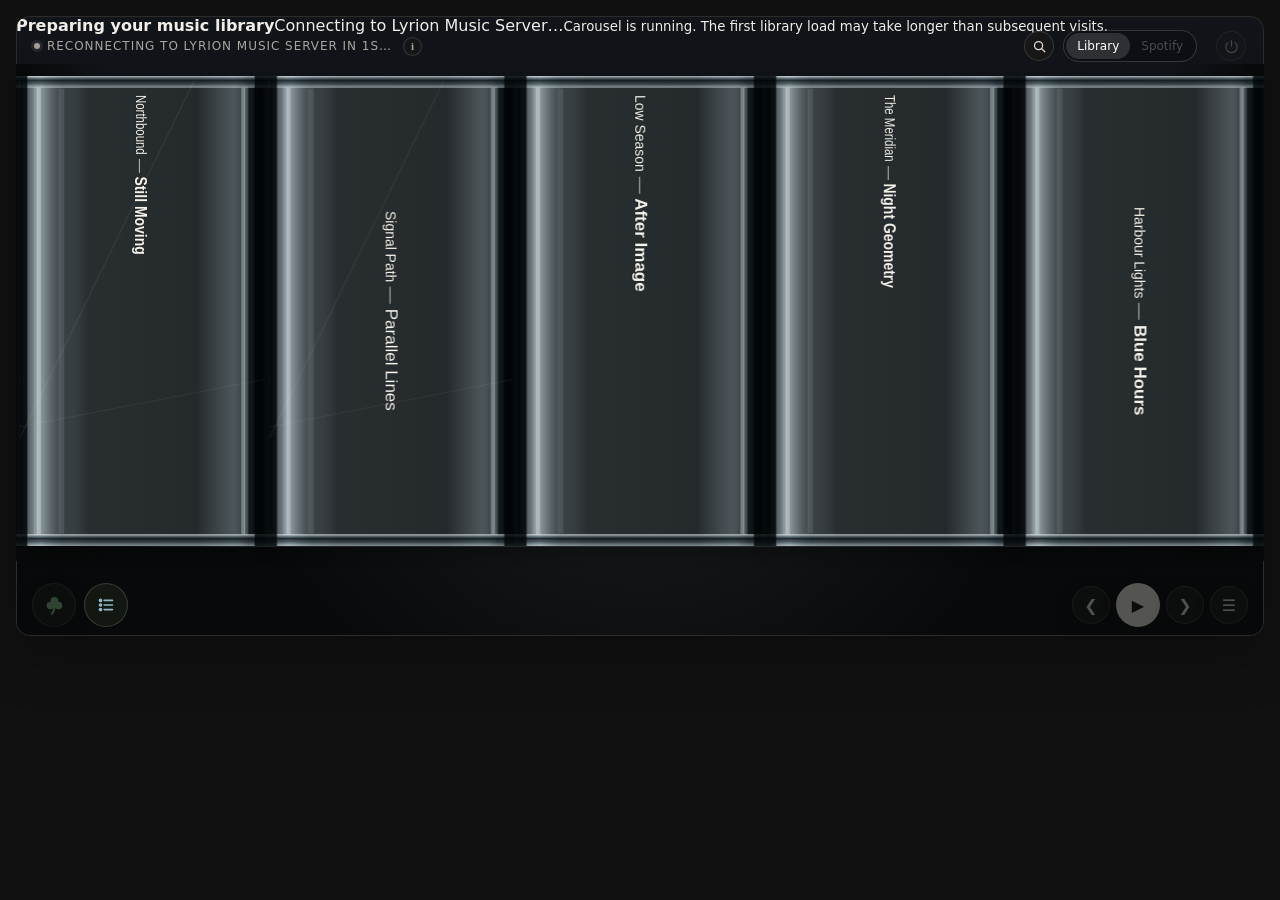
==== commit 0c58cbc2: "Expose startup progress immediately in the browser" ====
--- a/index.html
+++ b/index.html
@@ -10,7 +10,7 @@
   <title>Lyrion Carousel</title>
   <link rel="manifest" href="manifest.webmanifest">
   <link rel="icon" href="assets/lyrion-carousel-icon.svg" type="image/svg+xml">
-  <link rel="stylesheet" href="css/album-browser.css?v=artist-year-1">
+  <link rel="stylesheet" href="css/album-browser.css?v=startup-readiness-1">
   <link rel="stylesheet" href="css/shelf.css?v=touch-selection-1">
   <link rel="stylesheet" href="css/realistic-case.css?v=shelf-only-1">
   <link rel="stylesheet" href="css/settings.css?v=about-sections-1">
@@ -132,6 +132,7 @@
     <div class="bf-track-overlay" role="dialog" aria-modal="true" aria-labelledby="bf-track-title" hidden><div class="bf-track-panel"><div class="bf-track-heading"><div><span class="bf-settings-kicker">Album Information</span><h2 id="bf-track-title"></h2><span class="bf-track-details"></span><a class="bf-track-spotify-link" href="#" target="_blank" rel="noopener noreferrer" hidden>Find album on Spotify ↗</a></div><div class="bf-track-heading-controls"><button class="bf-track-play-now" type="button" aria-label="Play album now" title="Play now">▶</button><button class="bf-track-close" type="button" aria-label="Close album information">×</button></div></div><div class="bf-track-status" role="status" aria-live="polite">Loading tracks…</div><ol class="bf-track-list"></ol></div></div>
     <div class="bf-new-album-toast" role="status" aria-live="polite" hidden></div>
     <div class="bf-stage cursor-interaction" role="listbox" aria-label="Albums"></div>
+    <div class="bf-startup-message" role="status" aria-live="polite"><strong>Preparing your music library</strong><span class="bf-startup-detail">Connecting to Lyrion Music Server…</span><small>Carousel is running. The first library load may take longer than subsequent visits.</small></div>
     <div class="bf-fast-nav-anchor">
       <div id="bf-fast-nav-panel" class="bf-fast-navigator" role="group" aria-label="Fast CD navigation" hidden>
         <div class="bf-fast-nav-heading"><span class="bf-fast-nav-label">Your collection</span><strong class="bf-fast-nav-count">0 CDs</strong><button type="button" class="bf-fast-nav-close" aria-label="Close fast navigator" title="Close">×</button></div>
@@ -179,6 +180,6 @@
   </section>
 </div>
 <script src="js/resilience.js?v=0.11.0"></script>
-<script type="module" src="js/settings.js?v=build-check-1"></script><script type="module" src="js/app.js?v=finite-scrub-1"></script><script type="module" src="js/screen-sleep.js?v=0.11.0"></script><script type="module" src="js/performance.js?v=phase4-profiler-refresh-2"></script>
+<script type="module" src="js/settings.js?v=build-check-1"></script><script type="module" src="js/app.js?v=startup-readiness-1"></script><script type="module" src="js/screen-sleep.js?v=0.11.0"></script><script type="module" src="js/performance.js?v=phase4-profiler-refresh-2"></script>
 </body>
 </html>
